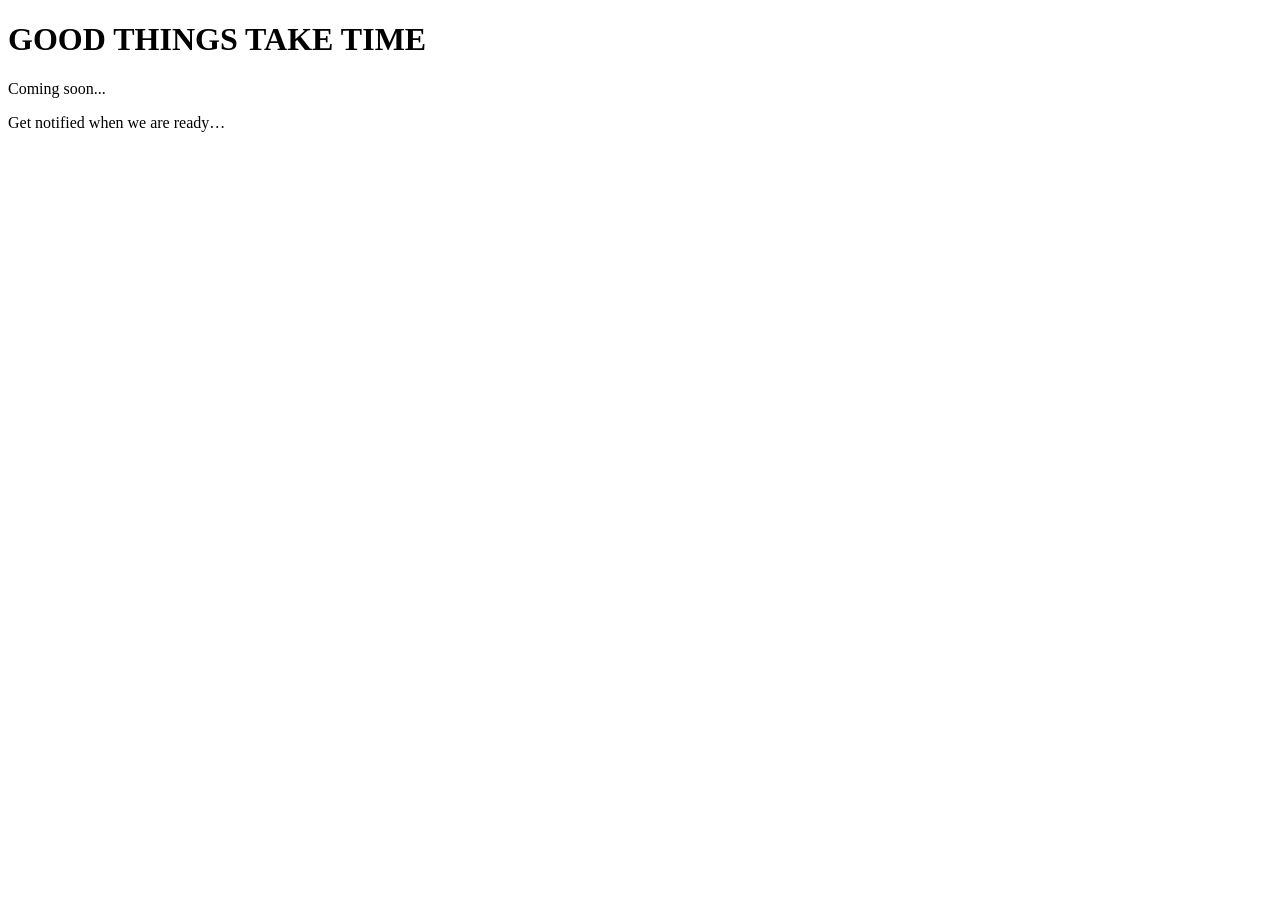
==== index.html @ d0ce37a3 "Update index.html" ====
<!doctype html>
<html lang="en">
  <head>
    <meta charset="UTF-8" />
    <meta name="viewport" content="width=device-width, initial-scale=1.0" />
    <title>Designs By Fello Design</title>
    <link
      href="https://fonts.googleapis.com/css2?family=Itim&family=Jersey+15&family=Inter&display=swap"
      rel="stylesheet"
    />
    <link rel="stylesheet" href="css/style.css" />
  </head>
  <body>
    <div class="circle-glow"></div>
    <div class="circle-big"></div>
    <div class="circle-small"></div>
    <div class="hero">
      <h1 class="heading">GOOD THINGS TAKE TIME</h1>
      <p class="heading-description">Coming soon...</p>
      <p class="paragraph">Get notified when we are ready…</p>
    </div>
    <div class="gradient-overlay"></div>
  </body>
</html>
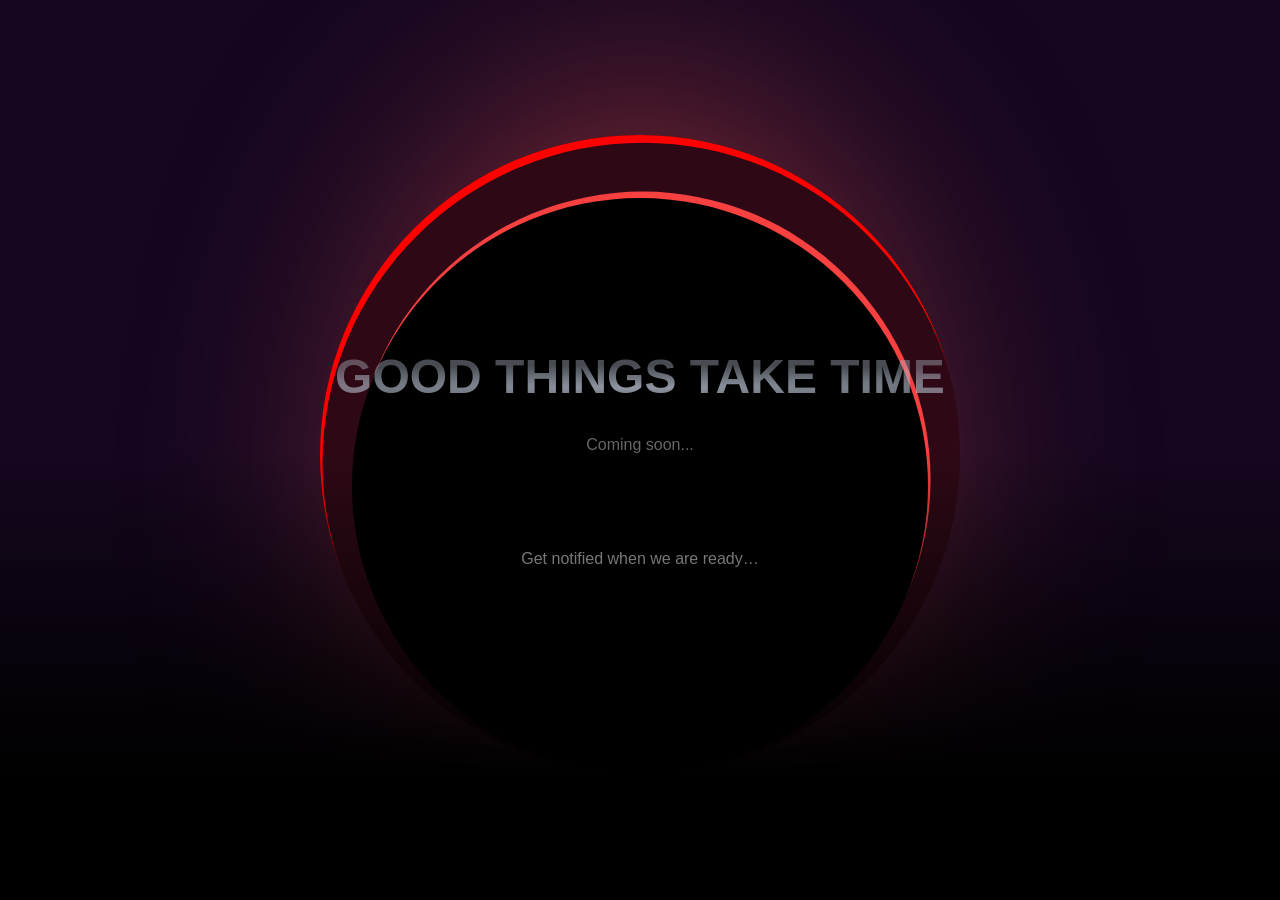
==== commit 80cf5c11: "Update index.html" ====
--- a/index.html
+++ b/index.html
@@ -3,7 +3,8 @@
   <head>
     <meta charset="UTF-8" />
     <meta name="viewport" content="width=device-width, initial-scale=1.0" />
-    <title>Designs By Fello Design</title>
+    <title>Designs By Rusted Obj</title>
+    <link rel="icon" href="/favicon.ico">
     <link
       href="https://fonts.googleapis.com/css2?family=Itim&family=Jersey+15&family=Inter&display=swap"
       rel="stylesheet"
--- a/css/style.css
+++ b/css/style.css
@@ -0,0 +1,184 @@
+body{
+    background-color: black;
+
+}
+html {
+    font-size: 16px;
+}
+
+h1 { font-size: 3rem; }      /* 48px */
+h2 { font-size: 2.25rem; }   /* 36px */
+h3 { font-size: 1.75rem; }   /* 28px */
+h4 { font-size: 1.5rem; }    /* 24px */
+h5 { font-size: 1.25rem; }   /* 20px */
+h6 { font-size: 1.125rem; }  /* 18px */
+
+p  { font-size: 1rem; }      /* 16px */
+
+
+body{
+    margin: 0;
+
+    height: 100svh;        /* full screen height on modern mobile browsers */
+    overflow: hidden;      /* prevents scrolling */
+
+    display: flex;
+    justify-content: center;   /* horizontal center */
+    align-items: center;       /* vertical center */
+
+    text-align: center;
+
+    background-color: rgb(21, 7, 31);
+}
+
+.background-container {
+    width: 100vw;
+    height: 100vh;
+    background: var(--bg-gradient);
+    position: relative;
+    display: flex;
+    flex-direction: column;
+    align-items: center;
+}
+
+/* SVG Layer Positioning */
+.svg-layer {
+    position: absolute;
+    width: 100%;
+    height: 100%;
+    display: flex;
+    justify-content: center;
+    align-items: center;
+    pointer-events: none;
+    z-index: 1;
+}
+
+.circle-white {
+    width: 100px;
+    height: 100px;
+    top: calc(50% - 220px);
+    left: calc(50% - 150px);
+    transform: none;
+}
+
+.heading{
+    text-align: center;
+    display: flex;
+    flex-direction: column;
+    align-items: center;
+    gap: 10px;
+
+    font-family: 'itim', sans-serif;
+    background: radial-gradient(
+        ellipse 100% 40% at 50% 70%,
+        rgba(180,189,204,0.8) 0%,
+        rgba(180,189,204,0.4) 100%
+    );
+
+
+    -webkit-background-clip: text;
+    -webkit-text-fill-color: transparent;
+}
+
+
+.paragraph{
+    margin: auto;
+    display: flex;
+    justify-content: center;
+    align-content: center;
+    font-family: 'Inter', sans-serif;
+    font-weight: 500;
+    text-align: center;
+    padding-top: 6rem;
+    padding-bottom: 1rem;
+    color: white;
+    opacity: 70%;
+}
+
+
+.heading-description{
+    margin: auto;
+    display: flex;
+    justify-content: center;
+    align-content: center;
+    font-family: 'Inter', sans-serif;
+    font-weight: 500;
+    opacity: 40%;
+    text-align: center;
+    color: white;
+}
+
+.gradient-overlay {
+    position: absolute;
+    bottom: 0;
+    left: 0;
+    width: 100%;
+    height: 50%;
+
+    background: linear-gradient(to bottom,
+        rgba(0,0,0,0),
+        rgba(0,0,0,1) 72%
+        );
+
+    pointer-events: none;
+}
+
+.circle-glow{
+    position: absolute;
+
+    width: 40%;
+    height: 85%;
+
+    border-radius: 100%;
+
+    background: rgb(255, 87, 87, 0.5);
+
+    top: 100px;
+    left: 50%;
+
+    filter: blur(120px);
+
+
+    transform: translateX(-50%);
+
+    z-index: -1;
+}
+
+.circle-big{
+    position: absolute;
+
+    width: 50vw;
+    height: 50vw;
+
+
+    border-radius: 100%;
+
+    background: rgb(46, 9, 21);
+
+    top: 15%;
+    left: 50%;
+
+    transform: translateX(-50%);
+    box-shadow: inset 0.2vw 0.6vw 0px rgb(255, 0, 0);
+
+    z-index: -1;
+}
+
+.circle-small{
+    position: absolute;
+
+    width: 45vw;
+    height: 45vw;
+
+
+    border-radius: 100%;
+
+    background: rgb(0, 0, 0);
+    
+    top: 22%;
+    left: 50%;
+
+    transform: translateX(-50%);
+    box-shadow: 0.2vw -0.5vw 0px rgb(247, 64, 64);
+    z-index: -1;
+}
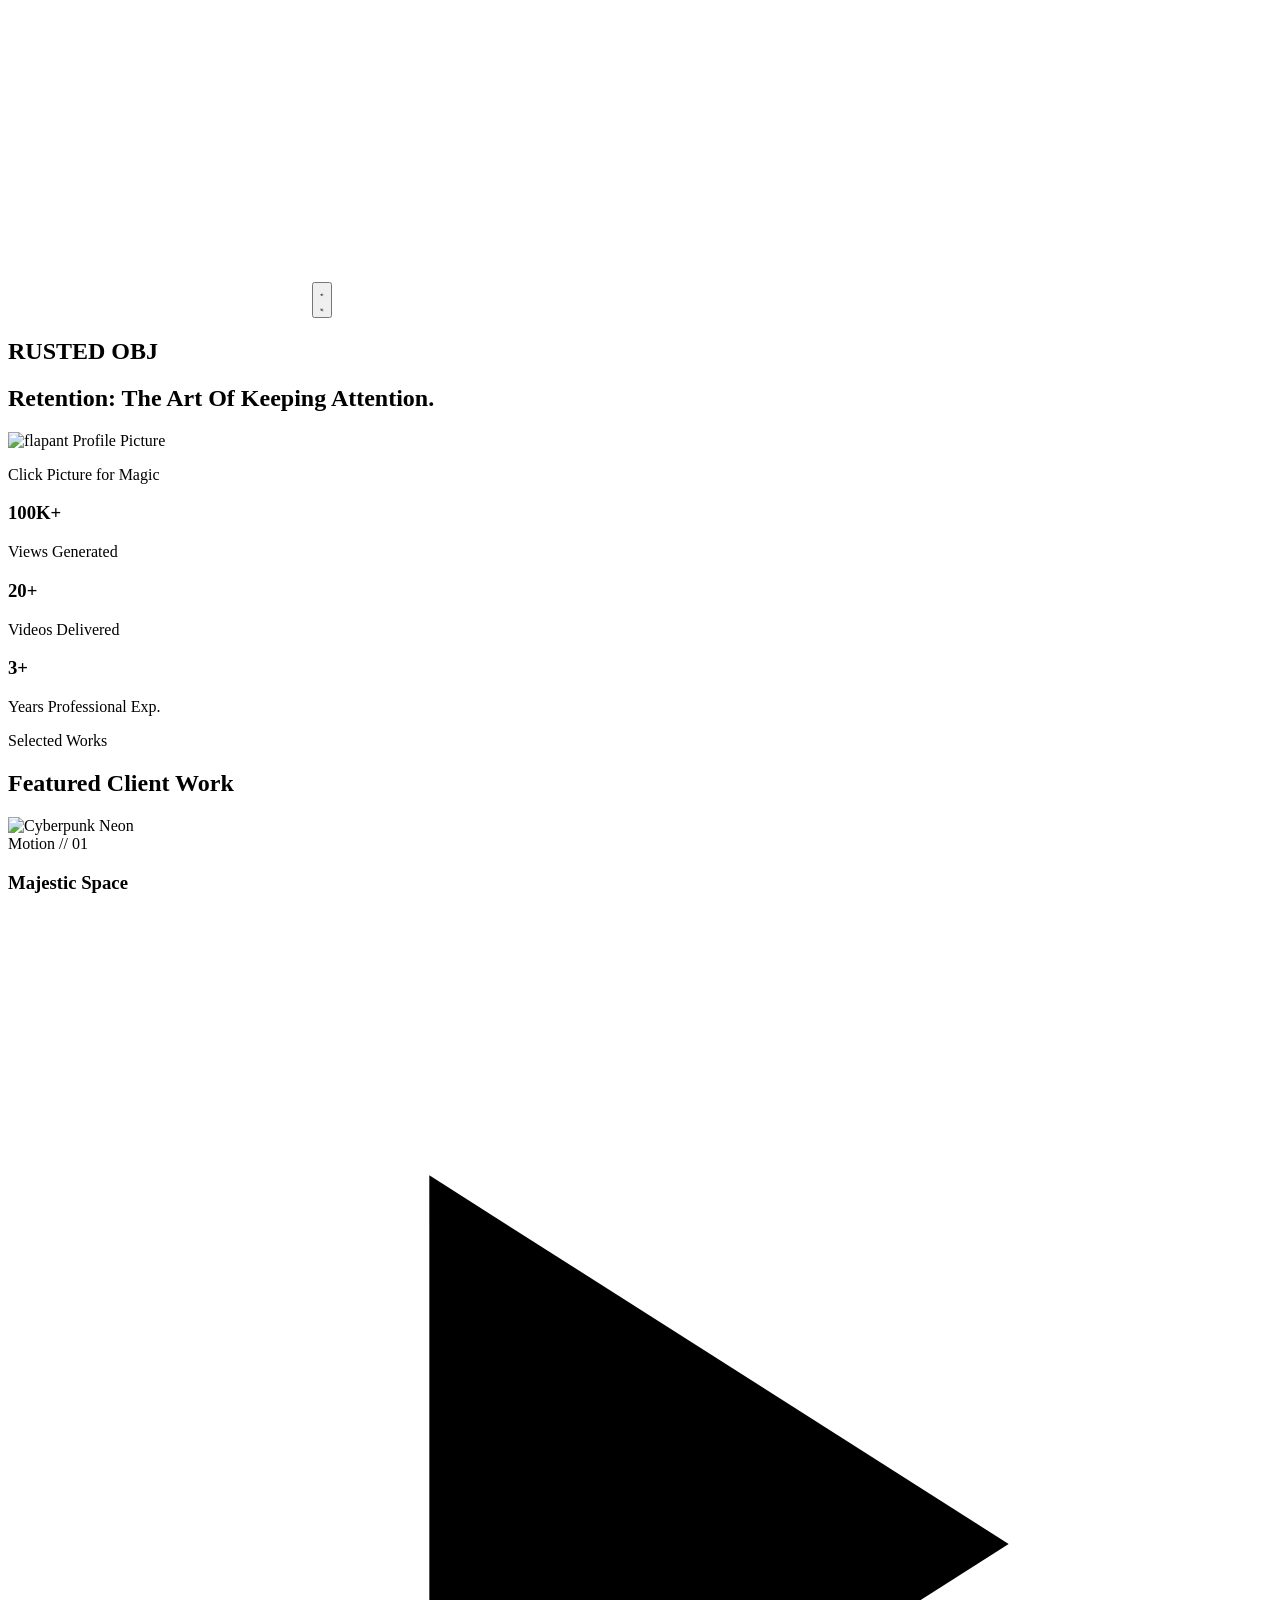
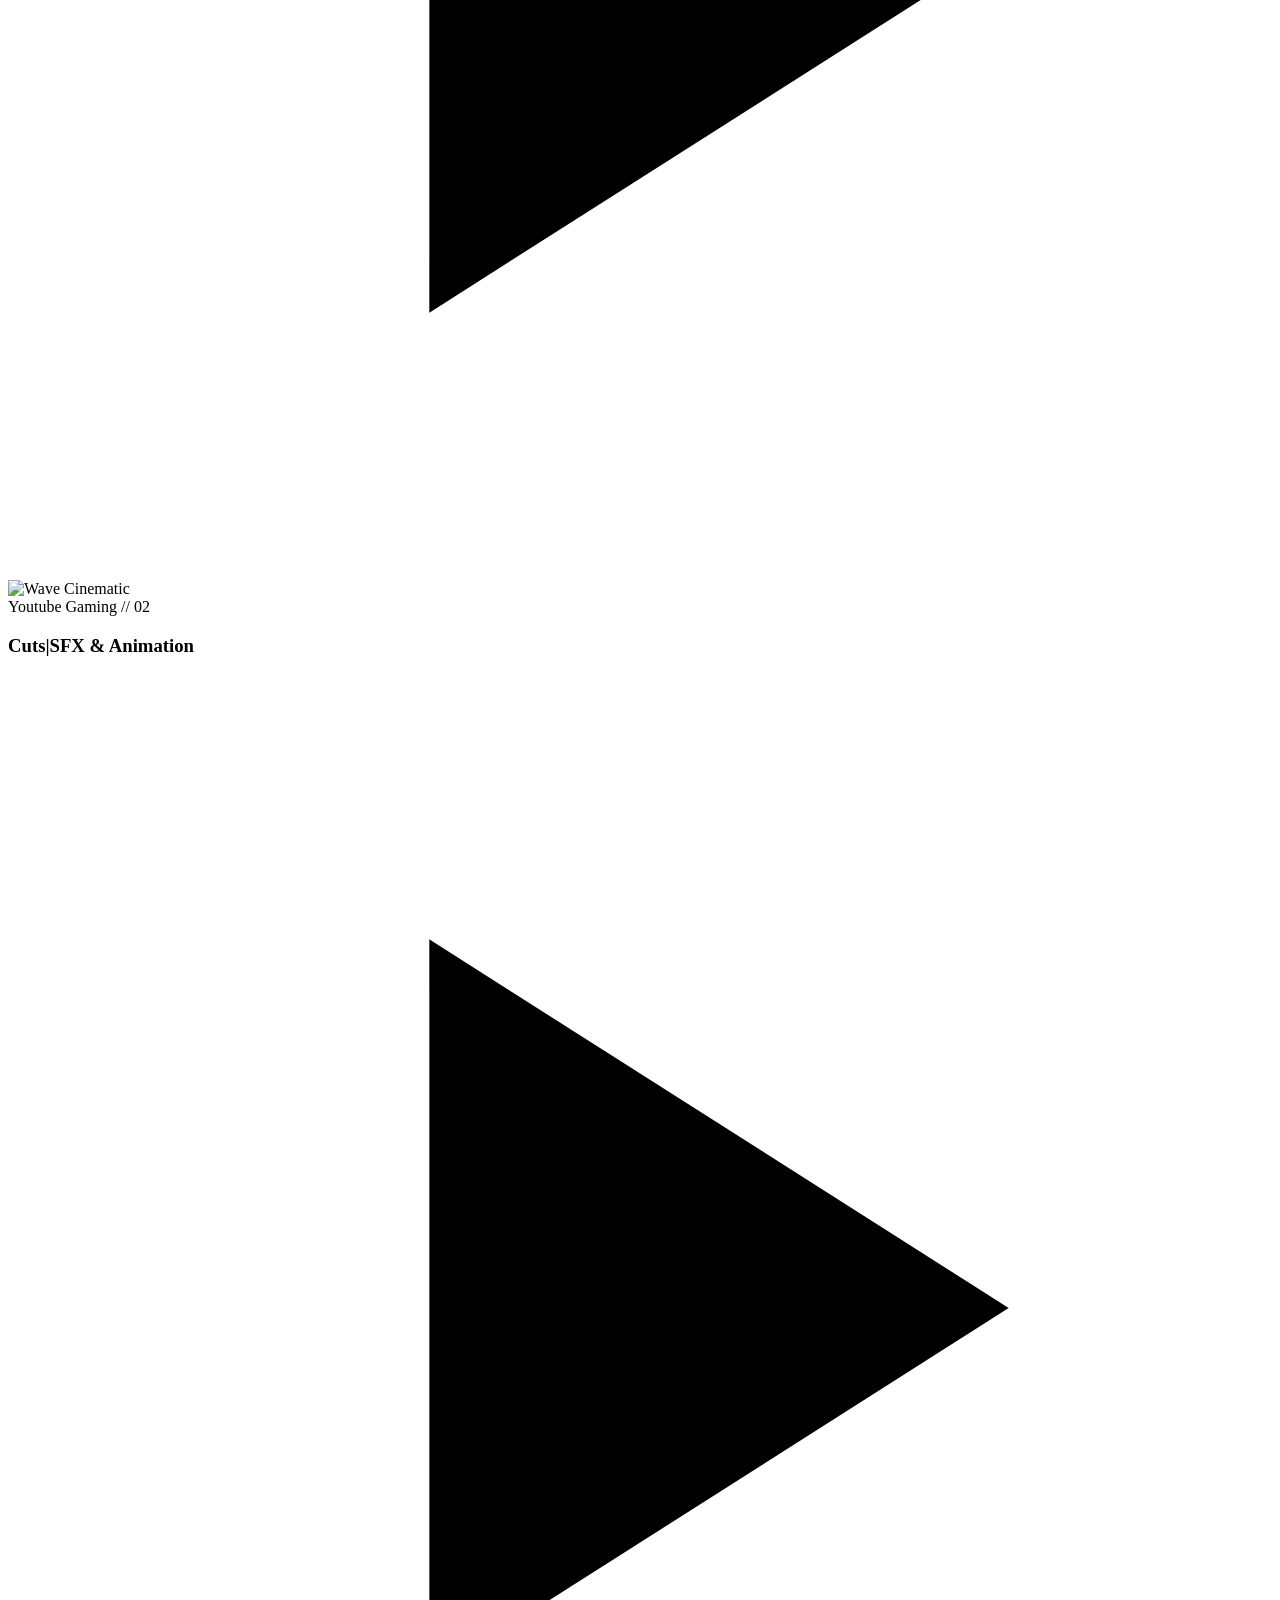
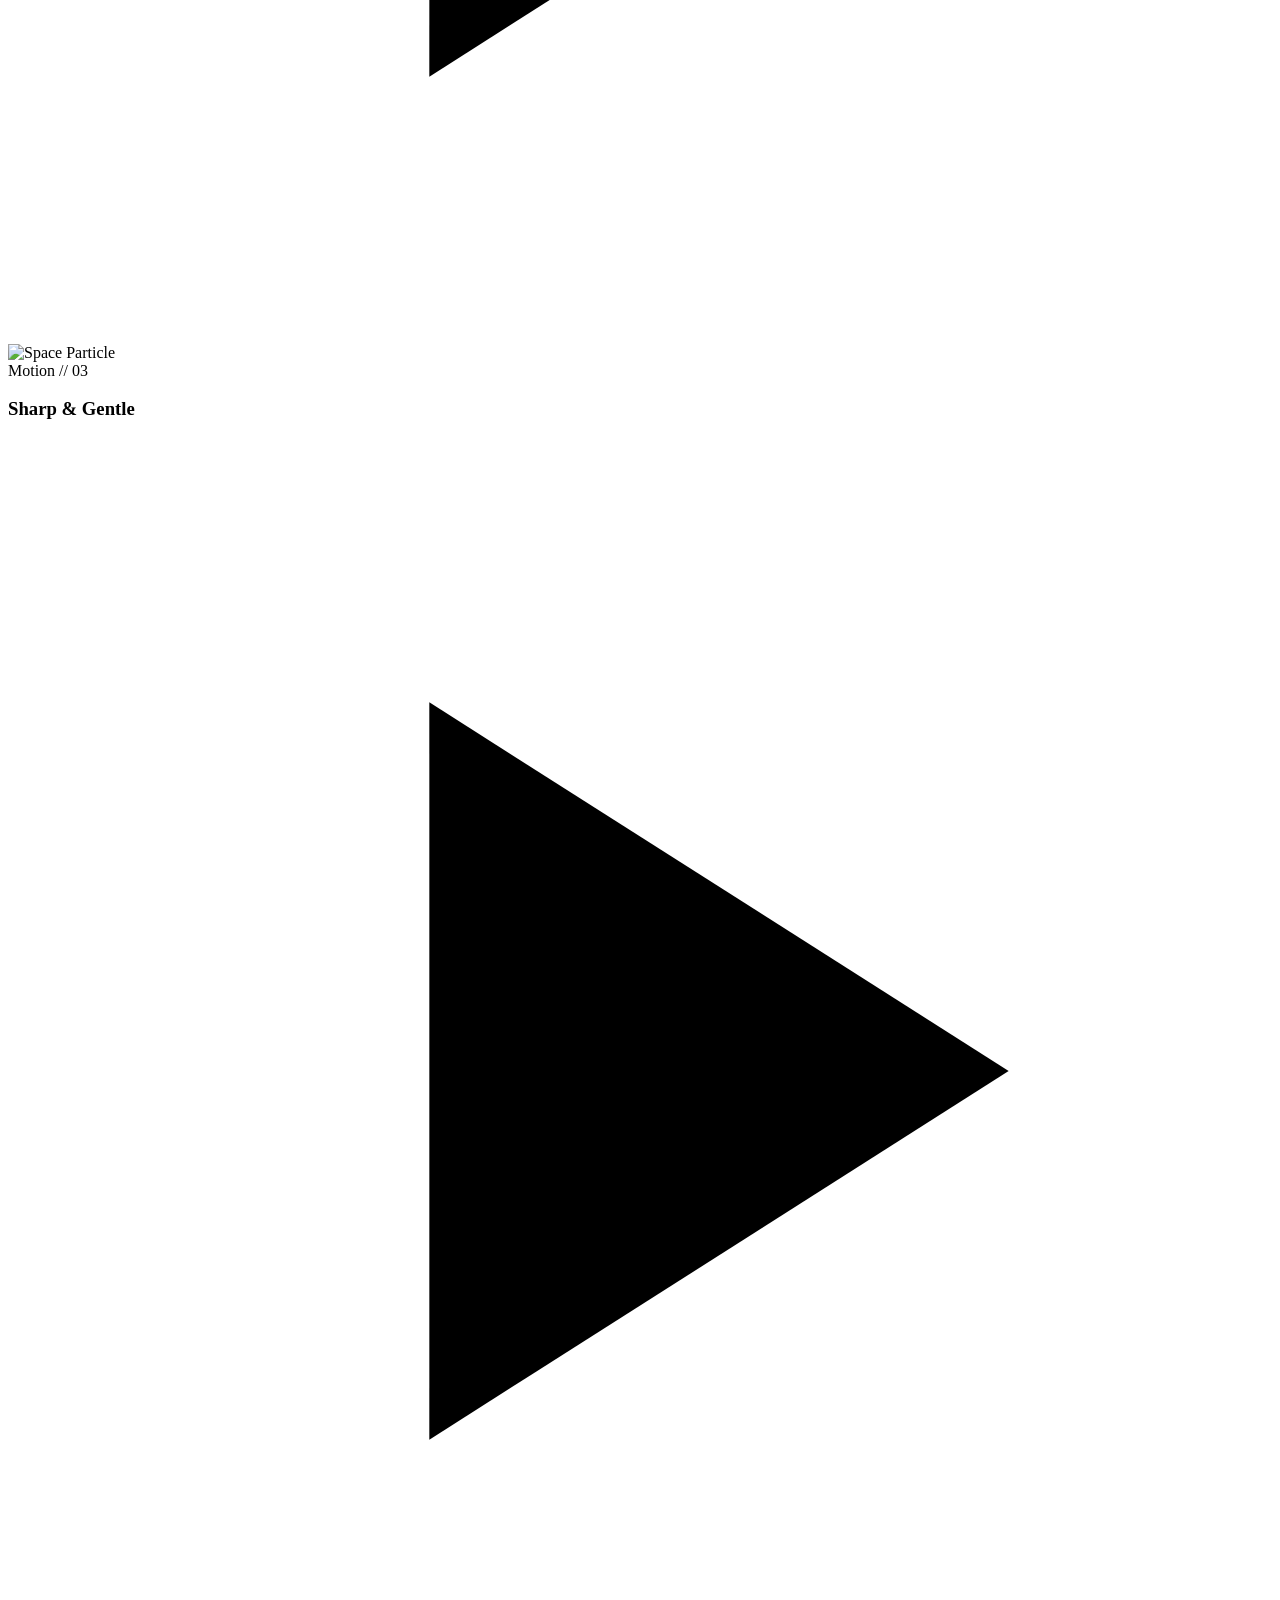
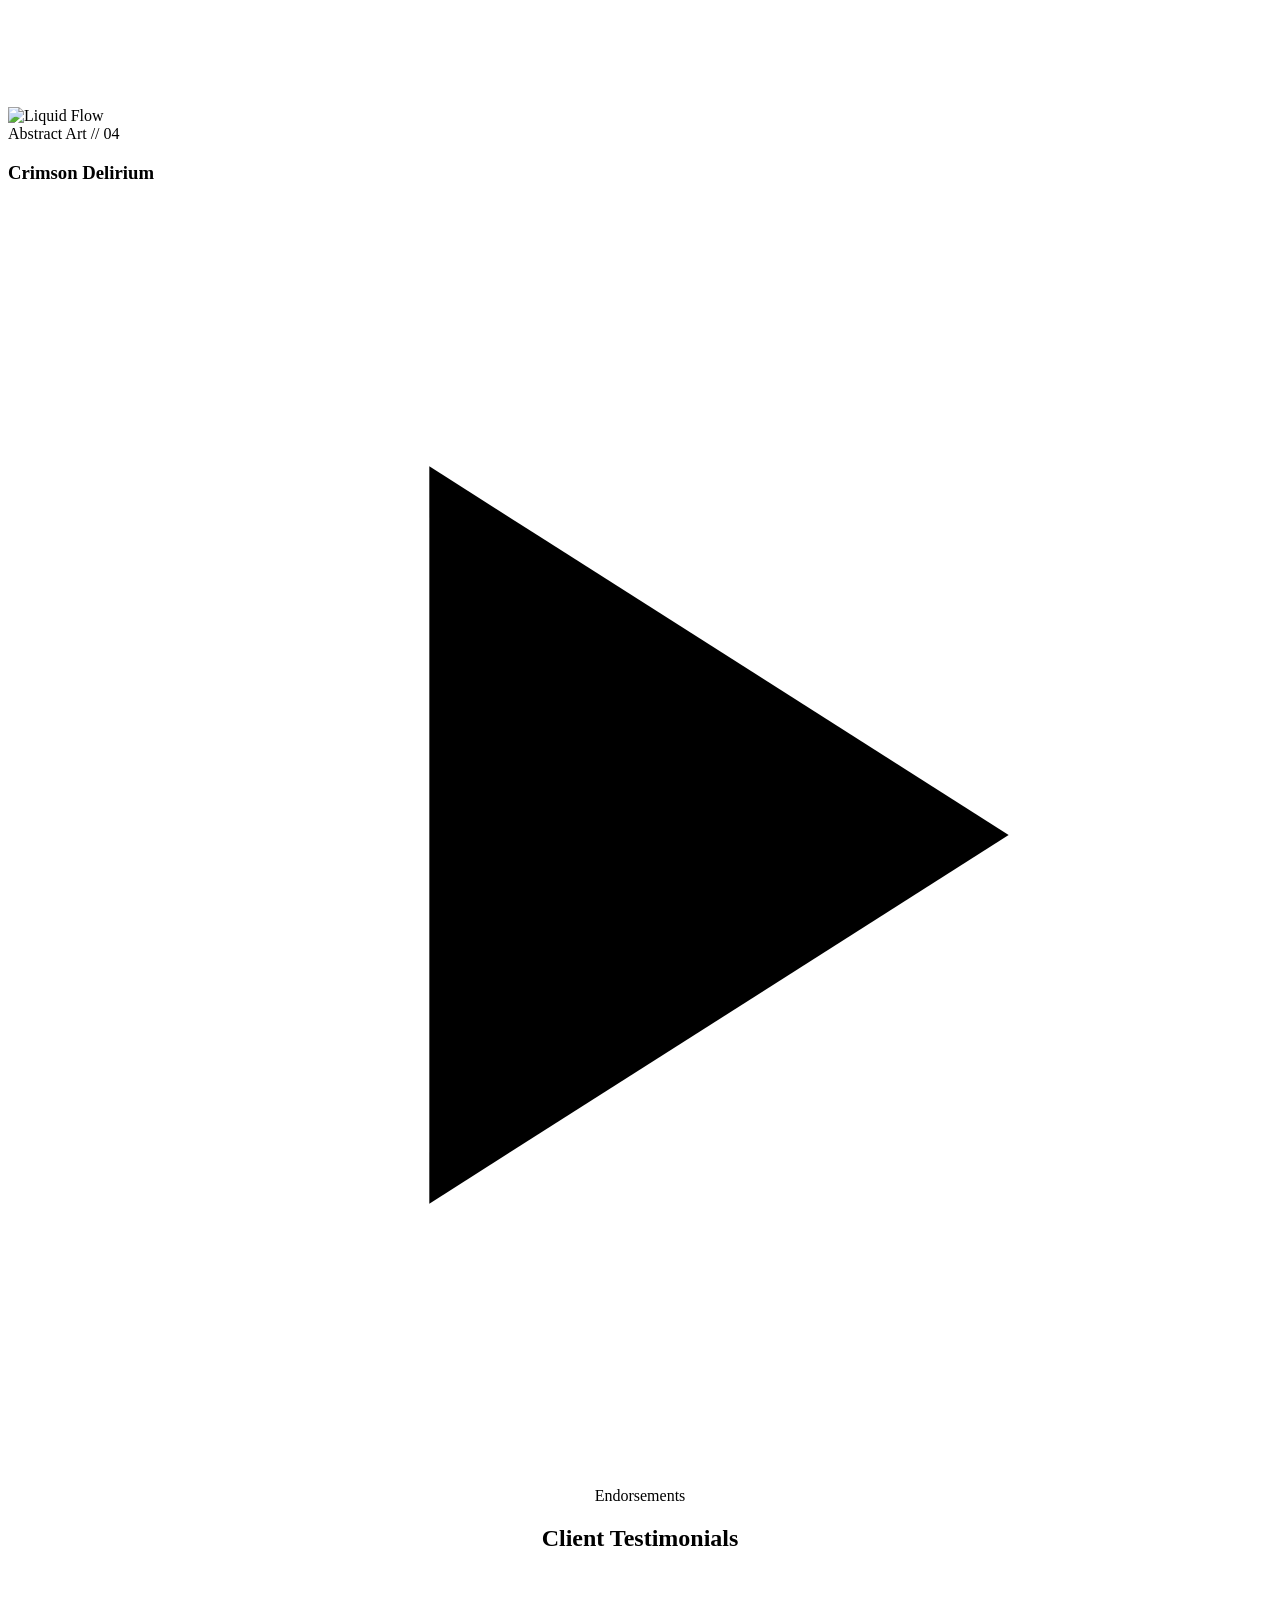
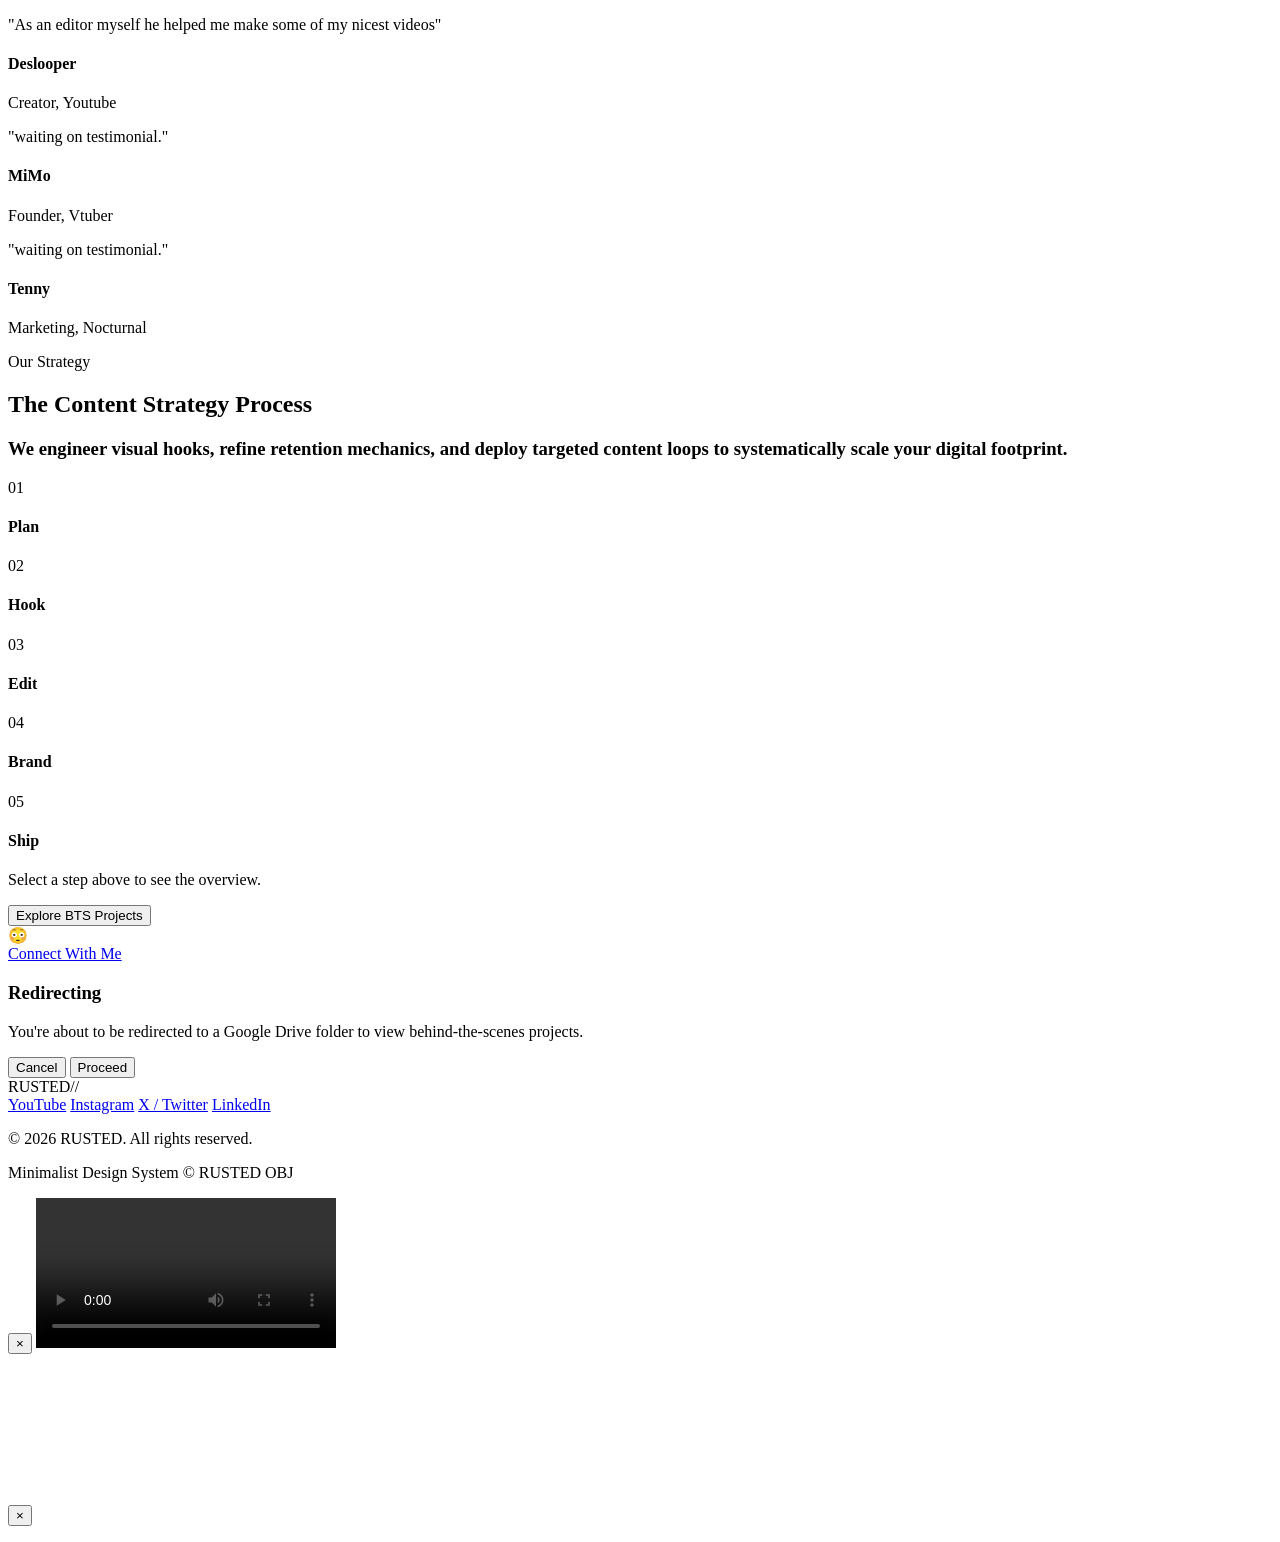
==== commit 96378c3e: "Update index.html" ====
--- a/index.html
+++ b/index.html
@@ -1,25 +1,313 @@
-<!doctype html>
+<!DOCTYPE html>
 <html lang="en">
-  <head>
-    <meta charset="UTF-8" />
-    <meta name="viewport" content="width=device-width, initial-scale=1.0" />
-    <title>Designs By Rusted Obj</title>
-    <link rel="icon" href="/favicon.ico">
-    <link
-      href="https://fonts.googleapis.com/css2?family=Itim&family=Jersey+15&family=Inter&display=swap"
-      rel="stylesheet"
-    />
-    <link rel="stylesheet" href="css/style.css" />
-  </head>
-  <body>
-    <div class="circle-glow"></div>
-    <div class="circle-big"></div>
-    <div class="circle-small"></div>
-    <div class="hero">
-      <h1 class="heading">GOOD THINGS TAKE TIME</h1>
-      <p class="heading-description">Coming soon...</p>
-      <p class="paragraph">Get notified when we are ready…</p>
-    </div>
-    <div class="gradient-overlay"></div>
-  </body>
+
+<head>
+  <meta charset="UTF-8">
+  <meta name="viewport" content="width=device-width, initial-scale=1.0">
+  <title>RUSTED Content Creation Portfolio</title>
+  <meta name="description"
+    content="Professional minimalist portfolio showcase for RUSTED OBJ. Crimson highlight themed digital work, content strategy, and creative video production.">
+  <link rel="stylesheet" href="style.css">
+</head>
+
+<body>
+
+  <!-- Hero Section -->
+  <section class="hero" id="hero">
+    <div class="hero-video-container">
+      <video autoplay loop muted playsinline id="bgVideo">
+        <!-- Using a dark, high-quality public video overlay of mechanical/architectural motion -->
+        <source
+          src="https://assets.mixkit.co/videos/preview/mixkit-abstract-laser-lights-background-loop-41851-large.mp4"
+          type="video/mp4">
+      </video>
+    </div>
+
+    <!-- Video that plays when profile is clicked -->
+    <div class="showcase-video-container" id="showcaseVideoContainer">
+      <video playsinline id="showcaseVideo">
+        <source src="https://r2.guns.lol/1f6e4283-4d15-4a4f-b59a-1846ce20c087.mp4" type="video/mp4">
+      </video>
+      <button class="showcase-mute-btn" id="showcaseMuteBtn" aria-label="Mute/Unmute Video">
+        <svg class="mute-icon volume-on" viewBox="0 0 24 24"><path fill="currentColor" d="M3 9v6h4l5 5V4L7 9H3zm13.5 3c0-1.77-1.02-3.29-2.5-4.03v8.05c1.48-.73 2.5-2.25 2.5-4.02zM14 3.23v2.06c2.89.86 5 3.54 5 6.71s-2.11 5.85-5 6.71v2.06c4.01-.91 7-4.49 7-8.77s-2.99-7.86-7-8.77z"/></svg>
+        <svg class="mute-icon volume-off hidden" viewBox="0 0 24 24"><path fill="currentColor" d="M16.5 12c0-1.77-1.02-3.29-2.5-4.03v2.21l2.45 2.45c.03-.2.05-.41.05-.63zm2.5 0c0 .94-.2 1.82-.54 2.64l1.51 1.51C20.63 14.91 21 13.5 21 12c0-4.28-2.99-7.86-7-8.77v2.06c2.89.86 5 3.54 5 6.71zM4.27 3L3 4.27 7.73 9H3v6h4l5 5v-6.73l4.25 4.25c-.67.52-1.42.93-2.25 1.18v2.06c1.38-.31 2.63-.95 3.69-1.81L19.73 21 21 19.73l-9-9L4.27 3zM12 4L9.91 6.09 12 8.18V4z"/></svg>
+      </button>
+      <div class="video-black-overlay" id="videoBlackOverlay"></div>
+    </div>
+
+    <div class="hero-overlay" id="heroOverlay"></div>
+    <div class="container" style="position: relative; z-index: 3; width: 100%;">
+      <div class="hero-content" id="heroContent">
+        <div class="hero-text">
+          <h1>RUSTED OBJ</h1>
+          <h2><span class="crimson-text">Retention</span>: The Art Of Keeping Attention.</h2>
+        </div>
+        <div class="hero-profile-container">
+          <div class="profile-wrapper" id="profileWrapper">
+            <img src="https://unavatar.io/youtube/flapant"
+              alt="flapant Profile Picture" class="profile-pic" id="profilePic">
+          </div>
+          <p class="profile-hint" id="profileHint">Click Picture for Magic</p>
+        </div>
+      </div>
+    </div>
+  </section>
+
+  <!-- Immediate Proof Section -->
+  <section class="proof" id="proof">
+    <div class="container">
+      <div class="proof-grid">
+        <div class="proof-item">
+          <h3>100K+</h3>
+          <p>Views Generated</p>
+        </div>
+        <div class="proof-item">
+          <h3>20+</h3>
+          <p>Videos Delivered</p>
+        </div>
+        <div class="proof-item">
+          <h3>3+</h3>
+          <p>Years Professional Exp.</p>
+        </div>
+      </div>
+    </div>
+  </section>
+
+  <!-- Client Work Section (4 columns) -->
+  <section class="work section-padding" id="work">
+    <div class="container">
+      <div class="section-header">
+        <p>Selected Works</p>
+        <h2>Featured Client Work</h2>
+      </div>
+      <div class="work-grid">
+        <!-- Row 1: 9:16 on Left, 16:9 on Right -->
+        <div class="work-row row-type-1">
+          <div class="work-card ar-9-16" data-video-url="https://www.youtube-nocookie.com/embed/FwnokR-62Po"
+            data-description="High retention motion graphics edit showcasing dynamic pacing.">
+            <img class="work-thumbnail" src="https://img.youtube.com/vi/FwnokR-62Po/maxresdefault.jpg"
+              alt="Cyberpunk Neon">
+            <div class="work-info">
+              <span>Motion // 01</span>
+              <h3>Majestic Space</h3>
+            </div>
+            <div class="work-play-btn">
+              <svg viewBox="0 0 24 24">
+                <path d="M8 5v14l11-7z" />
+              </svg>
+            </div>
+          </div>
+          <div class="work-card ar-16-9" id="workCard16by9"
+            data-video-url="https://www.youtube-nocookie.com/embed/fVUPZ6BYALA?si=LHnLDErPIcCI_ajr"
+            data-description="A captivating demonstration of our cinematic style.">
+            <img class="work-thumbnail" src="https://img.youtube.com/vi/fVUPZ6BYALA/maxresdefault.jpg"
+              alt="Wave Cinematic">
+            <div class="work-info">
+              <span>Youtube Gaming // 02</span>
+              <h3>Cuts|SFX & Animation</h3>
+            </div>
+            <div class="work-play-btn">
+              <svg viewBox="0 0 24 24">
+                <path d="M8 5v14l11-7z" />
+              </svg>
+            </div>
+          </div>
+        </div>
+
+        <!-- Row 2: 16:9 on Left, 9:16 on Right -->
+        <div class="work-row row-type-2">
+          <div class="work-card ar-16-9"
+            data-video-url="https://www.youtube-nocookie.com/embed/F8OaXP50K_U?si=UvgaSg8TOZ6GLiRy"
+            data-description="Smooth transition graphics detailing precise animation dynamics.">
+            <img class="work-thumbnail" src="https://img.youtube.com/vi/F8OaXP50K_U/maxresdefault.jpg"
+              alt="Space Particle">
+            <div class="work-info">
+              <span>Motion // 03</span>
+              <h3>Sharp & Gentle</h3>
+            </div>
+            <div class="work-play-btn">
+              <svg viewBox="0 0 24 24">
+                <path d="M8 5v14l11-7z" />
+              </svg>
+            </div>
+          </div>
+          <div class="work-card ar-9-16" data-video-url="https://www.youtube-nocookie.com/embed/3i7SeWctPA4"
+            data-description="Vertical short form retention editing showcasing high energy visual effects.">
+            <img class="work-thumbnail" src="https://img.youtube.com/vi/3i7SeWctPA4/maxresdefault.jpg"
+              alt="Liquid Flow">
+            <div class="work-info">
+              <span>Abstract Art // 04</span>
+              <h3>Crimson Delirium</h3>
+            </div>
+            <div class="work-play-btn">
+              <svg viewBox="0 0 24 24">
+                <path d="M8 5v14l11-7z" />
+              </svg>
+            </div>
+          </div>
+        </div>
+      </div>
+    </div>
+  </section>
+
+  <!-- Client Testimonials Section -->
+  <section class="testimonials section-padding" id="testimonials">
+    <div class="container">
+      <div class="section-header" style="margin: 0 auto 4rem auto; text-align: center;">
+        <p>Endorsements</p>
+        <h2>Client Testimonials</h2>
+      </div>
+      <div class="testimonial-container">
+        <div class="testimonial-track">
+          <!-- Slide 1 -->
+          <div class="testimonial-slide active">
+            <p class="testimonial-quote">"As an editor myself he helped me make some of my nicest videos"</p>
+            <h4 class="testimonial-author">Deslooper</h4>
+            <p class="testimonial-role">Creator, Youtube</p>
+          </div>
+          <!-- Slide 2 -->
+          <div class="testimonial-slide">
+            <p class="testimonial-quote">"waiting on testimonial."</p>
+            <h4 class="testimonial-author">MiMo</h4>
+            <p class="testimonial-role">Founder, Vtuber</p>
+          </div>
+          <!-- Slide 3 -->
+          <div class="testimonial-slide">
+            <p class="testimonial-quote">"waiting on testimonial."</p>
+            <h4 class="testimonial-author">Tenny</h4>
+            <p class="testimonial-role">Marketing, Nocturnal </p>
+          </div>
+        </div>
+        <!-- Testimonial Navigation Dots -->
+        <div class="testimonial-nav">
+          <span class="testimonial-dot active" data-index="0"></span>
+          <span class="testimonial-dot" data-index="1"></span>
+          <span class="testimonial-dot" data-index="2"></span>
+        </div>
+      </div>
+    </div>
+  </section>
+
+  <!-- Process & Call To Action Section -->
+  <section class="strategy section-padding" id="strategy">
+    <div class="container">
+      <div class="section-header">
+        <p>Our Strategy</p>
+        <h2>The Content Strategy Process</h2>
+      </div>
+
+      <div class="strategy-intro">
+        <h3>We engineer visual hooks, refine retention mechanics, and deploy targeted content loops to systematically
+          scale your digital footprint.</h3>
+      </div>
+
+      <!-- 5 Steps Process -->
+      <div class="steps-list">
+        <div class="step-card" data-explanation="Breaking down ideas into compelling stories.">
+          <div class="step-num">01</div>
+          <div class="step-body">
+            <h4>Plan</h4>
+          </div>
+        </div>
+        <div class="step-card" data-explanation="Capturing attention in the first 3 seconds.">
+          <div class="step-num">02</div>
+          <div class="step-body">
+            <h4>Hook</h4>
+          </div>
+        </div>
+        <div class="step-card"
+          data-explanation="Edit for pace and retention, Cutting out the boring parts and keeping every second Engaging.">
+          <div class="step-num">03</div>
+          <div class="step-body">
+            <h4>Edit</h4>
+          </div>
+        </div>
+        <div class="step-card" data-explanation="Building a distinct visual identity.">
+          <div class="step-num">04</div>
+          <div class="step-body">
+            <h4>Brand</h4>
+          </div>
+        </div>
+        <div class="step-card"
+          data-explanation="Improve with every upload and understand real time audience retention.">
+          <div class="step-num">05</div>
+          <div class="step-body">
+            <h4>Ship</h4>
+          </div>
+        </div>
+      </div>
+
+      <!-- Explanatory Message Box -->
+      <div class="step-explanation-box" id="stepExplanationBox">
+        <p id="stepExplanationText">Select a step above to see the overview.</p>
+      </div>
+
+      <!-- CTA Buttons -->
+      <div class="cta-group">
+        <button id="btsBtn" class="btn btn-secondary">Explore BTS Projects</button>
+        <div class="connect-btn-wrapper">
+          <div class="emoji-container">
+            <span class="btn-emoji">😳</span>
+          </div>
+          <a href="https://twitter.com/rustedobj" target="_blank" rel="noopener noreferrer"
+            class="btn btn-primary">Connect With Me</a>
+        </div>
+      </div>
+    </div>
+  </section>
+
+  <!-- BTS Popup Modal -->
+  <div class="popup-overlay" id="btsPopup">
+    <div class="popup-box">
+      <h3>Redirecting</h3>
+      <p>You're about to be redirected to a Google Drive folder to view behind-the-scenes projects.</p>
+      <div class="popup-actions">
+        <button class="btn btn-secondary" id="btsCancel">Cancel</button>
+        <button class="btn btn-primary" id="btsProceed">Proceed</button>
+      </div>
+    </div>
+  </div>
+
+  <!-- Footer -->
+  <footer>
+    <div class="container">
+      <div class="footer-top">
+        <div class="footer-logo">RUSTED<span class="crimson-text">//</span></div>
+        <div class="footer-socials">
+          <a href="https://www.youtube.com/@RustedObj" target="_blank" rel="noopener noreferrer">YouTube</a>
+          <a href="https://www.instagram.com/rustedobj/" target="_blank" rel="noopener noreferrer">Instagram</a>
+          <a href="https://twitter.com/rustedobj" target="_blank" rel="noopener noreferrer">X / Twitter</a>
+          <a href="https://www.linkedin.com/in/rashedobj/" target="_blank" rel="noopener noreferrer">LinkedIn</a>
+        </div>
+      </div>
+      <div class="footer-bottom">
+        <p>&copy; 2026 RUSTED. All rights reserved.</p>
+        <p>Minimalist Design System &copy; RUSTED OBJ</p>
+      </div>
+    </div>
+  </footer>
+
+  <!-- Lightbox Video Modal -->
+  <div class="modal" id="videoModal">
+    <div class="modal-content">
+      <button class="modal-close" id="modalClose">&times;</button>
+      <video id="modalVideo" controls></video>
+      <p id="modalDescription" class="modal-description hidden"></p>
+    </div>
+  </div>
+
+  <!-- YouTube Embed Modal -->
+  <div class="modal" id="youtubeModal">
+    <div class="modal-content">
+      <button class="modal-close" id="youtubeClose">&times;</button>
+      <iframe id="youtubeIframe" src="" frameborder="0"
+        allow="accelerometer; autoplay; clipboard-write; encrypted-media; gyroscope; picture-in-picture; web-share"
+        referrerpolicy="strict-origin-when-cross-origin" allowfullscreen></iframe>
+      <p id="youtubeDescription" class="modal-description hidden"></p>
+    </div>
+  </div>
+
+  <script src="app.js"></script>
+</body>
+
 </html>
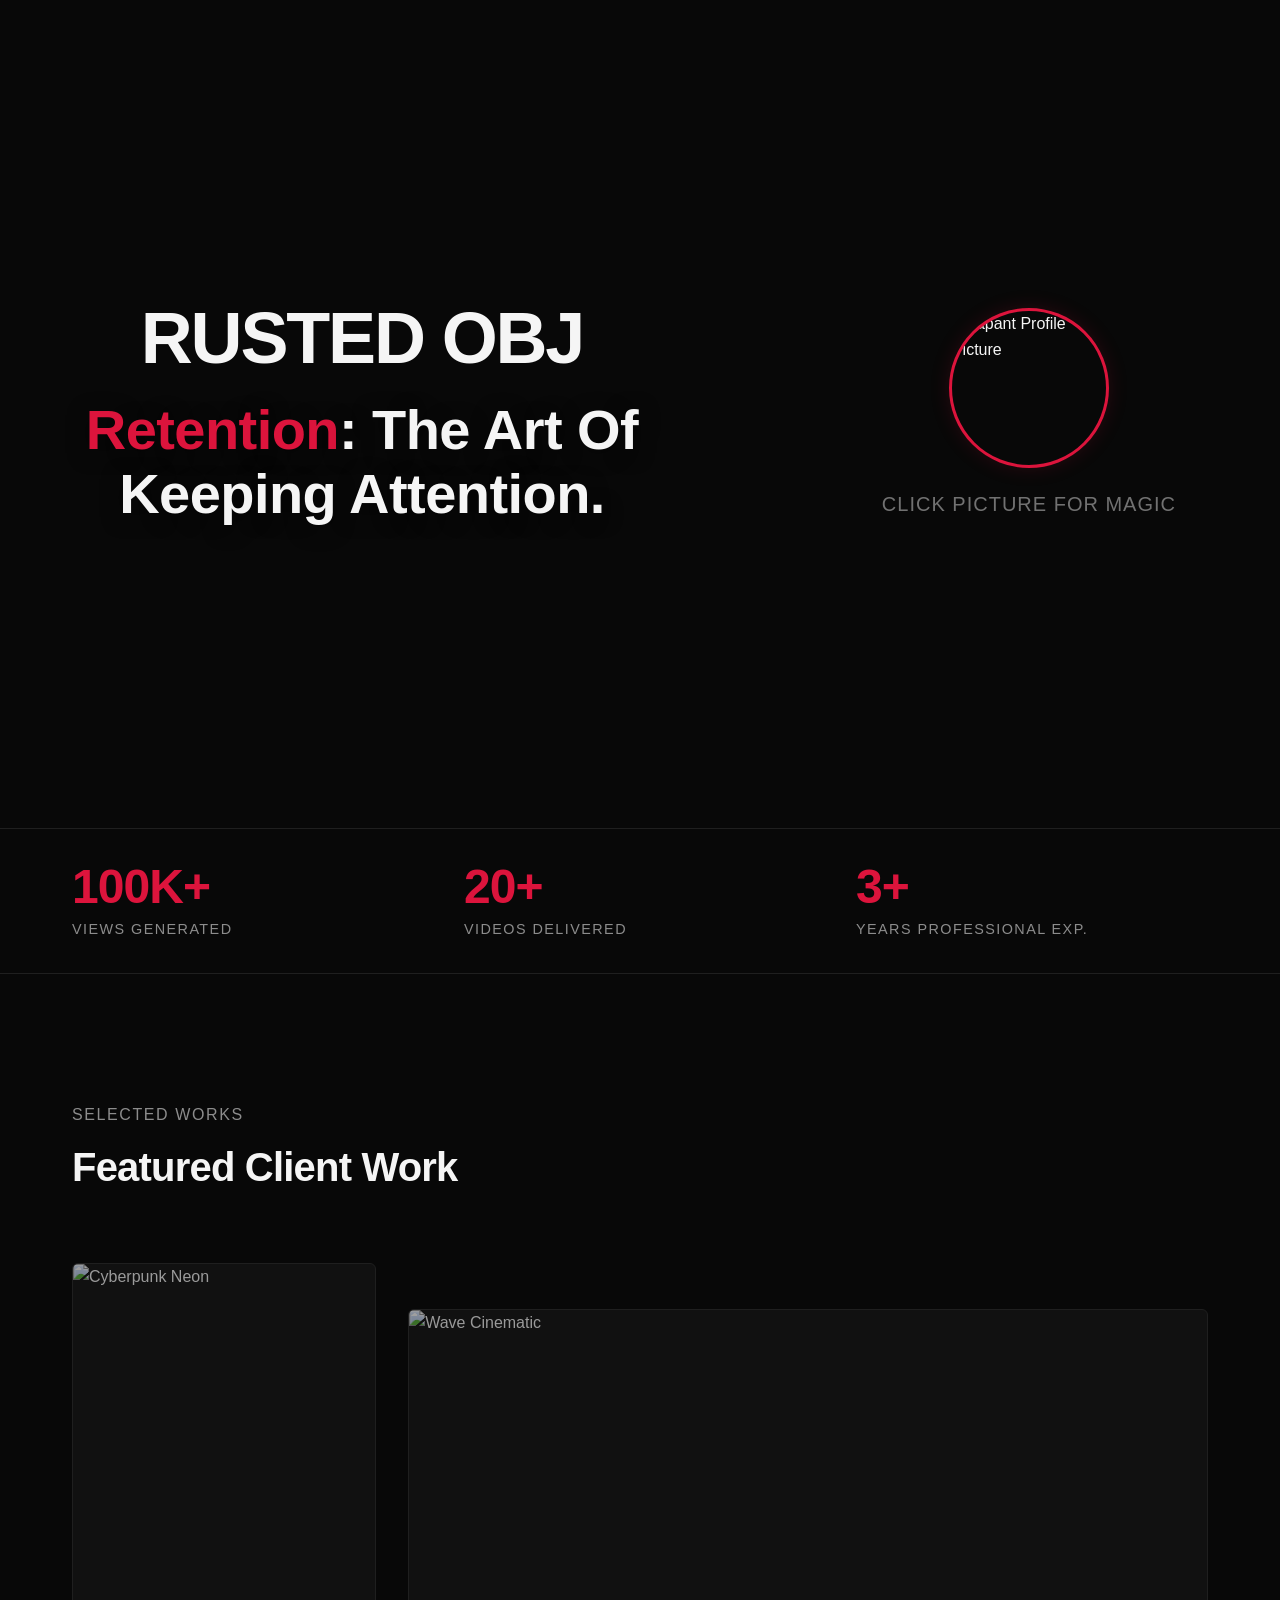
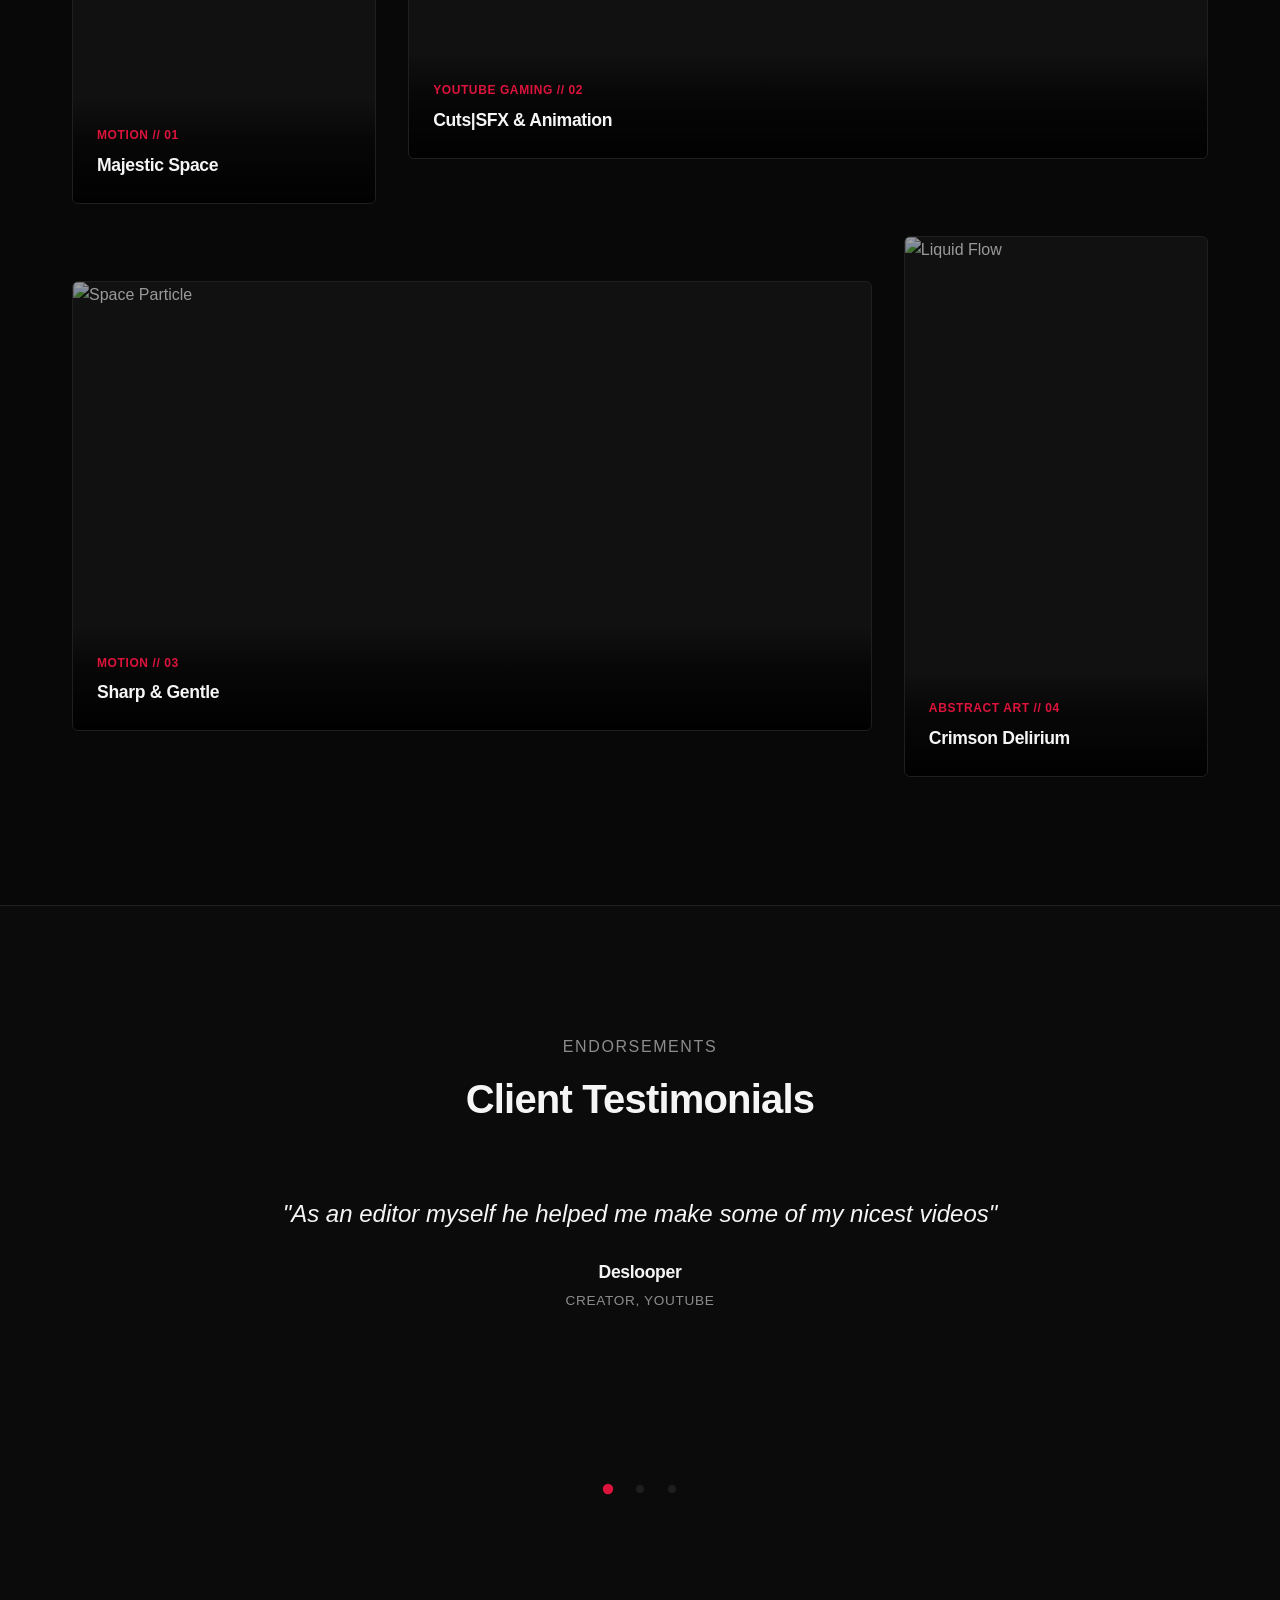
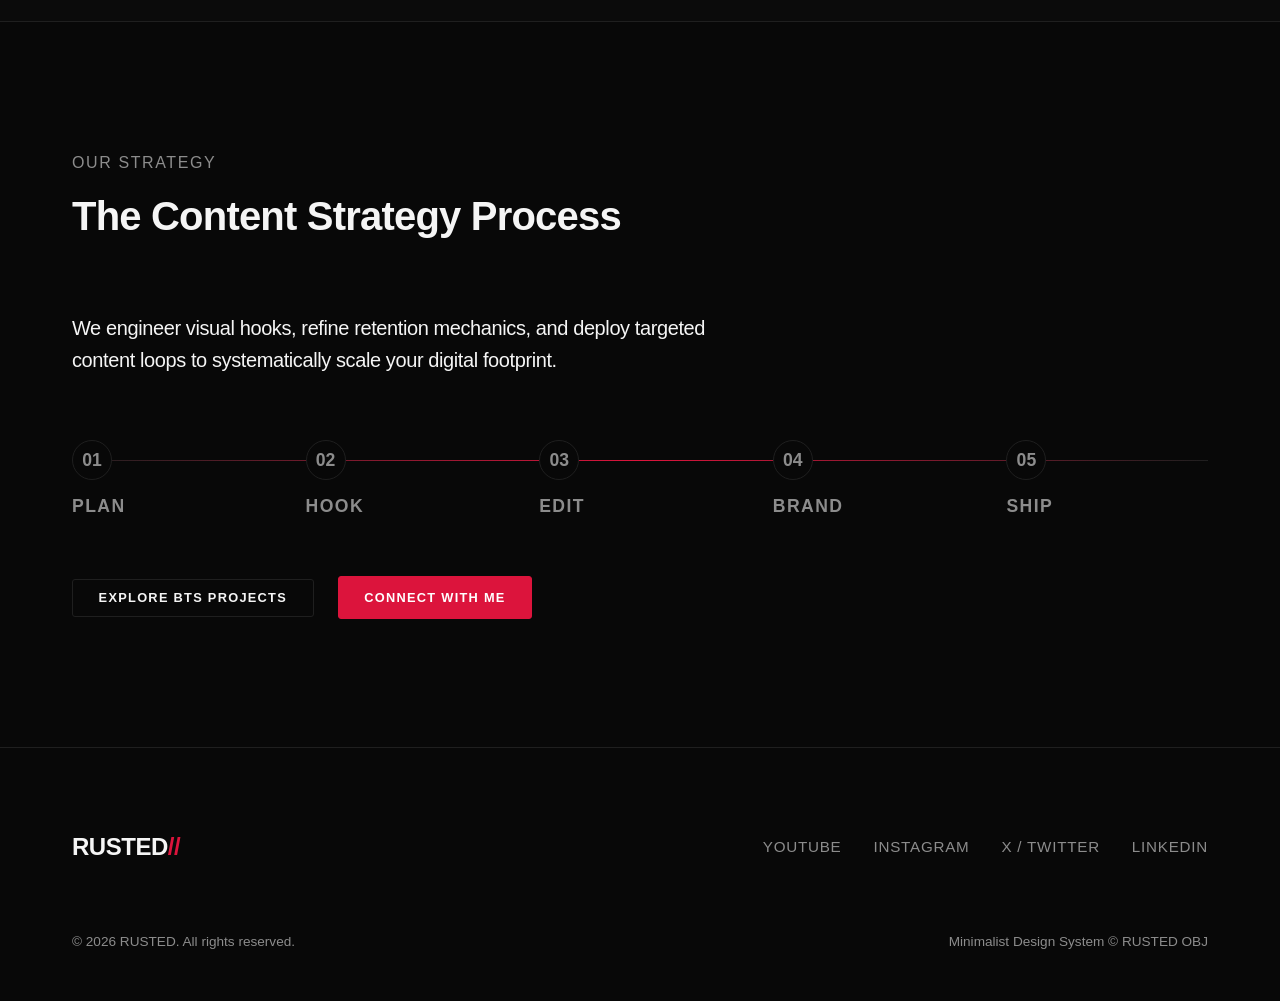
==== commit 25283e97: "Update index.html" ====
--- a/index.html
+++ b/index.html
@@ -7,7 +7,7 @@
   <title>RUSTED Content Creation Portfolio</title>
   <meta name="description"
     content="Professional minimalist portfolio showcase for RUSTED OBJ. Crimson highlight themed digital work, content strategy, and creative video production.">
-  <link rel="stylesheet" href="style.css">
+  <link rel="stylesheet" href="css/style.css">
 </head>
 
 <body>
@@ -307,7 +307,7 @@
     </div>
   </div>
 
-  <script src="app.js"></script>
+  <script src="script.js"></script>
 </body>
 
 </html>
--- a/css/style.css
+++ b/css/style.css
@@ -0,0 +1,1013 @@
+/* Import Google Fonts */
+@import url('https://fonts.googleapis.com/css2?family=Outfit:wght@300;400;500;600;700;800&family=Plus+Jakarta+Sans:wght@300;400;500;600;700&display=swap');
+
+/* CSS Variables */
+:root {
+  --font-heading: 'Outfit', sans-serif;
+  --font-body: 'Plus Jakarta Sans', sans-serif;
+
+  --color-bg: #080808;
+  --color-bg-card: #111111;
+  --color-bg-card-hover: #161616;
+  --color-crimson: #dc143c;
+  --color-crimson-hover: #ff2a55;
+  --color-crimson-glow: rgba(220, 20, 60, 0.15);
+  --color-text-main: #f5f5f5;
+  --color-text-muted: #8c8c8c;
+  --color-border: #1f1f1f;
+  --color-border-hover: #333333;
+
+  --transition: all 0.35s cubic-bezier(0.16, 1, 0.3, 1);
+  --max-width: 1200px;
+}
+
+/* Reset and Base Styles */
+* {
+  margin: 0;
+  padding: 0;
+  box-sizing: border-box;
+}
+
+html {
+  scroll-behavior: smooth;
+  background-color: var(--color-bg);
+  color: var(--color-text-main);
+  font-family: var(--font-body);
+  -webkit-font-smoothing: antialiased;
+}
+
+body {
+  overflow-x: hidden;
+  line-height: 1.6;
+}
+
+/* Scrollbar styling */
+::-webkit-scrollbar {
+  width: 6px;
+}
+
+::-webkit-scrollbar-track {
+  background: var(--color-bg);
+}
+
+::-webkit-scrollbar-thumb {
+  background: #222;
+  border-radius: 3px;
+}
+
+::-webkit-scrollbar-thumb:hover {
+  background: var(--color-crimson);
+}
+
+/* Selection highlight */
+::selection {
+  background: var(--color-crimson);
+  color: #fff;
+}
+
+/* Typography elements */
+h1,
+h2,
+h3,
+h4,
+h5,
+h6 {
+  font-family: var(--font-heading);
+  font-weight: 700;
+  letter-spacing: -0.02em;
+}
+
+a {
+  color: inherit;
+  text-decoration: none;
+  transition: var(--transition);
+}
+
+/* Utility Layouts */
+.container {
+  max-width: var(--max-width);
+  margin: 0 auto;
+  padding: 0 2rem;
+}
+
+.section-padding {
+  padding: 8rem 0;
+}
+
+.crimson-text {
+  color: var(--color-crimson);
+}
+
+.section-header {
+  margin-bottom: 4rem;
+  max-width: 600px;
+}
+
+.section-header p {
+  color: var(--color-text-muted);
+  font-size: 1rem;
+  text-transform: uppercase;
+  letter-spacing: 0.1em;
+  margin-bottom: 0.5rem;
+}
+
+.section-header h2 {
+  font-size: 2.5rem;
+  font-weight: 800;
+}
+
+/* Hero Section */
+.hero {
+  position: relative;
+  height: 92vh;
+  width: 100%;
+  display: flex;
+  align-items: center;
+  overflow: hidden;
+}
+
+.hero-video-container {
+  position: absolute;
+  top: 0;
+  left: 0;
+  width: 100%;
+  height: 100%;
+  z-index: 1;
+}
+
+.hero-video-container video {
+  width: 100%;
+  height: 100%;
+  object-fit: cover;
+  opacity: 0.25;
+  filter: grayscale(100%) contrast(110%);
+}
+
+.hero-overlay {
+  position: absolute;
+  top: 0;
+  left: 0;
+  width: 100%;
+  height: 100%;
+  background: radial-gradient(circle at center, transparent 30%, var(--color-bg) 95%),
+    linear-gradient(to bottom, transparent 60%, var(--color-bg) 100%);
+  z-index: 2;
+}
+
+.hero-content {
+  position: relative;
+  z-index: 3;
+  text-align: left;
+  width: 100%;
+  display: flex;
+  justify-content: space-between;
+  align-items: center;
+  padding: 0;
+  transition: opacity 1.2s cubic-bezier(0.4, 0, 0.2, 1), transform 1.2s cubic-bezier(0.4, 0, 0.2, 1);
+}
+
+.hero-content.hidden {
+  opacity: 0;
+  pointer-events: none;
+  transform: translateY(-20px) scale(0.95);
+}
+
+.hero-text {
+  max-width: 580px;
+  text-align: center;
+  display: flex;
+  flex-direction: column;
+  align-items: center;
+}
+
+.hero-profile-container {
+  display: flex;
+  flex-direction: column;
+  align-items: center;
+  gap: 1.25rem;
+  margin-right: 2rem;
+}
+
+.profile-wrapper {
+  width: 160px;
+  height: 160px;
+  border-radius: 50%;
+  overflow: hidden;
+  border: 3px solid var(--color-crimson);
+  cursor: pointer;
+  box-shadow: 0 0 20px var(--color-crimson-glow);
+  transition: transform 0.4s cubic-bezier(0.16, 1, 0.3, 1), box-shadow 0.4s cubic-bezier(0.16, 1, 0.3, 1);
+}
+
+.profile-wrapper:hover {
+  transform: scale(1.08);
+  box-shadow: 0 0 35px rgba(220, 20, 60, 0.4);
+}
+
+.profile-pic {
+  width: 100%;
+  height: 100%;
+  object-fit: cover;
+}
+
+.profile-hint {
+  font-size: 0.85rem;
+  color: var(--color-text-muted);
+  text-transform: uppercase;
+  letter-spacing: 0.1em;
+  opacity: 0.8;
+  font-weight: 500;
+}
+
+.showcase-video-container {
+  position: absolute;
+  top: 0;
+  left: 0;
+  width: 100%;
+  height: 100%;
+  z-index: 4;
+  opacity: 0;
+  pointer-events: none;
+  transform: scale(1);
+  transition: opacity 1.5s cubic-bezier(0.25, 0.1, 0.25, 1), transform 1.5s cubic-bezier(0.25, 0.1, 0.25, 1);
+  background: var(--color-bg);
+}
+
+.showcase-video-container.playing {
+  opacity: 1;
+  pointer-events: auto;
+  transform: scale(1.03);
+}
+
+.showcase-video-container video {
+  width: 100%;
+  height: 100%;
+  object-fit: cover;
+}
+
+.showcase-mute-btn {
+  position: absolute;
+  top: 2rem;
+  left: 2rem;
+  z-index: 6;
+  background: rgba(0, 0, 0, 0.6);
+  border: 1px solid var(--color-border);
+  backdrop-filter: blur(8px);
+  color: #fff;
+  width: 44px;
+  height: 44px;
+  border-radius: 50%;
+  display: flex;
+  align-items: center;
+  justify-content: center;
+  cursor: pointer;
+  opacity: 0;
+  pointer-events: none;
+  transition: opacity 0.4s ease, transform 0.2s ease, background-color 0.2s ease;
+}
+
+.showcase-video-container.playing .showcase-mute-btn {
+  opacity: 1;
+  pointer-events: auto;
+}
+
+.showcase-mute-btn:hover {
+  background: rgba(220, 20, 60, 0.85);
+  border-color: var(--color-crimson);
+  transform: scale(1.08);
+}
+
+.showcase-mute-btn svg {
+  width: 22px;
+  height: 22px;
+}
+
+.video-black-overlay {
+  position: absolute;
+  top: 0;
+  left: 0;
+  width: 100%;
+  height: 100%;
+  background: #000;
+  z-index: 5;
+  pointer-events: none;
+  opacity: 1; /* Default to black to hide flash before play */
+  transition: opacity 1s cubic-bezier(0.25, 0.1, 0.25, 1);
+}
+
+.video-black-overlay.hidden {
+  opacity: 0;
+}
+
+.hero h1 {
+  font-size: 4.5rem;
+  font-weight: 800;
+  text-transform: uppercase;
+  letter-spacing: -0.03em;
+  line-height: 1;
+  margin-bottom: 1.5rem;
+  color: var(--color-text-main);
+}
+
+.hero h2 {
+  font-size: 3.5rem; /* Scaled up for desktop */
+  font-weight: 600;
+  color: var(--color-text-main);
+  letter-spacing: -0.01em;
+  line-height: 1.15;
+  max-width: 650px;
+  margin: 0;
+  text-shadow: 0 4px 20px rgba(0,0,0,0.5); /* subtle shadow to pop against any background */
+}
+
+.hero p {
+  font-size: 1.25rem;
+  color: var(--color-text-muted);
+  font-weight: 400;
+  letter-spacing: 0.05em;
+  max-width: 500px;
+  margin: 0;
+}
+
+/* Immediate Proof Section */
+.proof {
+  background: var(--color-bg);
+  border-top: 1px solid var(--color-border);
+  border-bottom: 1px solid var(--color-border);
+  padding: 2rem 0;
+}
+
+.proof-grid {
+  display: grid;
+  justify-content: space-between;
+  grid-template-columns: repeat(3, 1fr);
+  gap: 2.5rem;
+}
+
+.proof-item h3 {
+  font-size: 3rem;
+  font-weight: 800;
+  color: var(--color-crimson);
+  line-height: 1.1;
+  margin-bottom: 0.25rem;
+  font-family: var(--font-heading);
+}
+
+.proof-item p {
+  font-size: 0.9rem;
+  color: var(--color-text-muted);
+  text-transform: uppercase;
+  letter-spacing: 0.1em;
+}
+
+/* Client Work Section */
+.work {
+  background: var(--color-bg);
+}
+
+.work-grid {
+  display: flex;
+  flex-direction: column;
+  gap: 2rem;
+}
+
+.work-row {
+  display: grid;
+  gap: 2rem;
+  align-items: center;
+}
+
+.row-type-1 {
+  grid-template-columns: 1fr 2.63fr;
+  align-items: center;
+}
+
+.row-type-2 {
+  grid-template-columns: 2.63fr 1fr;
+  align-items: center;
+}
+
+.work-card {
+  position: relative;
+  background: var(--color-bg-card);
+  border: 1px solid var(--color-border);
+  border-radius: 6px;
+  overflow: hidden;
+  cursor: pointer;
+  transition: var(--transition);
+  width: 100%;
+}
+
+.ar-16-9 {
+  aspect-ratio: 16 / 9;
+}
+
+.ar-9-16 {
+  aspect-ratio: 9 / 16;
+}
+
+.work-card:hover {
+  transform: translateY(-8px);
+  border-color: var(--color-crimson);
+  box-shadow: 0 10px 30px var(--color-crimson-glow);
+}
+
+.work-thumbnail {
+  width: 100%;
+  height: 100%;
+  object-fit: cover;
+  opacity: 0.6;
+  transition: var(--transition);
+}
+
+.work-card:hover .work-thumbnail {
+  opacity: 0.85;
+  transform: scale(1.05);
+}
+
+.work-info {
+  position: absolute;
+  bottom: 0;
+  left: 0;
+  width: 100%;
+  padding: 1.5rem;
+  background: linear-gradient(to top, rgba(0, 0, 0, 0.95) 0%, rgba(0, 0, 0, 0.6) 60%, transparent 100%);
+  z-index: 2;
+}
+
+.work-info span {
+  font-size: 0.75rem;
+  color: var(--color-crimson);
+  text-transform: uppercase;
+  font-weight: 600;
+  letter-spacing: 0.05em;
+}
+
+.work-info h3 {
+  font-size: 1.1rem;
+  font-weight: 600;
+  margin-top: 0.25rem;
+}
+
+.work-play-btn {
+  position: absolute;
+  top: 50%;
+  left: 50%;
+  transform: translate(-50%, -50%) scale(0.9);
+  width: 50px;
+  height: 50px;
+  background: rgba(220, 20, 60, 0.9);
+  border-radius: 50%;
+  display: flex;
+  align-items: center;
+  justify-content: center;
+  opacity: 0;
+  transition: var(--transition);
+  z-index: 3;
+}
+
+.work-play-btn svg {
+  fill: #fff;
+  width: 20px;
+  height: 20px;
+  margin-left: 2px;
+}
+
+.work-card:hover .work-play-btn {
+  opacity: 1;
+  transform: translate(-50%, -50%) scale(1);
+}
+
+/* Testimonials Section */
+.testimonials {
+  background: #0b0b0b;
+  border-top: 1px solid var(--color-border);
+  border-bottom: 1px solid var(--color-border);
+}
+
+.testimonial-container {
+  max-width: 800px;
+  margin: 0 auto;
+  position: relative;
+  text-align: center;
+}
+
+.testimonial-track {
+  position: relative;
+  overflow: hidden;
+  min-height: 250px;
+}
+
+.testimonial-slide {
+  position: absolute;
+  top: 0;
+  left: 0;
+  width: 100%;
+  opacity: 0;
+  transform: translateY(20px);
+  transition: opacity 0.5s ease, transform 0.5s ease;
+  pointer-events: none;
+}
+
+.testimonial-slide.active {
+  position: relative;
+  opacity: 1;
+  transform: translateY(0);
+  pointer-events: auto;
+}
+
+.testimonial-quote {
+  font-size: 1.5rem;
+  font-style: italic;
+  font-weight: 300;
+  color: var(--color-text-main);
+  margin-bottom: 1.5rem;
+}
+
+.testimonial-author {
+  font-family: var(--font-heading);
+  font-weight: 600;
+  font-size: 1.1rem;
+}
+
+.testimonial-role {
+  color: var(--color-text-muted);
+  font-size: 0.85rem;
+  text-transform: uppercase;
+  letter-spacing: 0.05em;
+  margin-top: 0.25rem;
+}
+
+.testimonial-nav {
+  display: flex;
+  justify-content: center;
+  gap: 1.5rem;
+  margin-top: 2.5rem;
+}
+
+.testimonial-dot {
+  width: 8px;
+  height: 8px;
+  border-radius: 50%;
+  background: var(--color-border);
+  cursor: pointer;
+  transition: var(--transition);
+}
+
+.testimonial-dot.active {
+  background: var(--color-crimson);
+  transform: scale(1.3);
+}
+
+/* Strategy & Process Section */
+.strategy {
+  background: var(--color-bg);
+}
+
+.strategy-intro {
+  margin-bottom: 4rem;
+}
+
+.strategy-intro h3 {
+  font-size: 1.25rem;
+  font-weight: 500;
+  color: var(--color-text-main);
+  max-width: 700px;
+}
+
+.steps-list {
+  position: relative;
+  display: grid;
+  grid-template-columns: repeat(5, 1fr);
+  gap: 2rem;
+  margin-bottom: 3.5rem;
+}
+
+/* Connecting pipeline line */
+.steps-list::before {
+  content: '';
+  position: absolute;
+  top: 20px;
+  left: 0;
+  width: 100%;
+  height: 1px;
+  background: linear-gradient(to right, var(--color-border) 0%, var(--color-crimson) 50%, var(--color-border) 100%);
+  z-index: 1;
+}
+
+.step-card {
+  position: relative;
+  z-index: 2;
+  display: flex;
+  flex-direction: column;
+  gap: 0.75rem;
+  padding: 0;
+  background: transparent;
+  border: none;
+  align-items: flex-start;
+  transition: var(--transition);
+  cursor: pointer;
+}
+
+.step-card:hover {
+  background: transparent;
+  border: none;
+}
+
+.step-num {
+  font-family: var(--font-heading);
+  font-size: 1.1rem;
+  font-weight: 800;
+  color: var(--color-text-muted);
+  background: var(--color-bg);
+  border: 1px solid var(--color-border);
+  width: 40px;
+  height: 40px;
+  border-radius: 50%;
+  display: flex;
+  align-items: center;
+  justify-content: center;
+  transition: var(--transition);
+}
+
+.step-card:hover .step-num,
+.step-card.active .step-num {
+  color: var(--color-crimson);
+  border-color: var(--color-crimson);
+  box-shadow: 0 0 15px var(--color-crimson-glow);
+}
+
+.step-body h4 {
+  font-size: 1.1rem;
+  font-weight: 700;
+  text-transform: uppercase;
+  letter-spacing: 0.08em;
+  color: var(--color-text-muted);
+  transition: var(--transition);
+}
+
+.step-card:hover .step-body h4,
+.step-card.active .step-body h4 {
+  color: var(--color-text-main);
+}
+
+.step-explanation-box {
+  background: transparent;
+  border: 0 solid transparent;
+  padding: 0 1.75rem;
+  border-radius: 4px;
+  margin-top: 0;
+  margin-bottom: 0;
+  max-height: 0;
+  overflow: hidden;
+  text-align: left;
+  opacity: 0;
+  transition: max-height 0.45s cubic-bezier(0.16, 1, 0.3, 1),
+    padding 0.45s cubic-bezier(0.16, 1, 0.3, 1),
+    margin 0.45s cubic-bezier(0.16, 1, 0.3, 1),
+    opacity 0.35s ease,
+    border-color 0.4s ease,
+    background-color 0.4s ease;
+  pointer-events: none;
+}
+
+.step-explanation-box.active {
+  opacity: 1;
+  max-height: 200px;
+  background: var(--color-bg-card);
+  border: 1px solid var(--color-crimson);
+  padding: 1.25rem 1.75rem;
+  margin-top: 1.5rem;
+  margin-bottom: 3.5rem;
+  pointer-events: auto;
+}
+
+.step-explanation-box p {
+  color: var(--color-text-main);
+  font-size: 0.95rem;
+  line-height: 1.6;
+}
+
+.cta-group {
+  display: flex;
+  gap: 1.5rem;
+  justify-content: flex-start;
+  align-items: center;
+}
+
+.btn {
+  display: inline-flex;
+  align-items: center;
+  justify-content: center;
+  padding: 0.65rem 1.6rem;
+  font-family: var(--font-heading);
+  font-weight: 600;
+  font-size: 0.8rem;
+  text-transform: uppercase;
+  letter-spacing: 0.1em;
+  border-radius: 3px;
+  cursor: pointer;
+  transition: var(--transition);
+}
+
+.btn-primary {
+  background: var(--color-crimson);
+  color: #fff;
+  border: 1px solid var(--color-crimson);
+}
+
+.btn-primary:hover {
+  background: var(--color-crimson-hover);
+  border-color: var(--color-crimson-hover);
+  box-shadow: 0 4px 15px rgba(220, 20, 60, 0.3);
+  transform: translateY(-1px);
+}
+
+.btn-secondary {
+  background: transparent;
+  color: var(--color-text-main);
+  border: 1px solid var(--color-border);
+}
+
+.btn-secondary:hover {
+  border-color: var(--color-text-main);
+  background: rgba(255, 255, 255, 0.03);
+  transform: translateY(-1px);
+}
+
+/* Footer Section */
+footer {
+  border-top: 1px solid var(--color-border);
+  background: var(--color-bg);
+  padding: 5rem 0 3rem 0;
+}
+
+.footer-top {
+  display: flex;
+  justify-content: space-between;
+  align-items: center;
+  margin-bottom: 4rem;
+}
+
+.footer-logo {
+  font-family: var(--font-heading);
+  font-weight: 800;
+  font-size: 1.5rem;
+  text-transform: uppercase;
+  letter-spacing: -0.02em;
+}
+
+.footer-socials {
+  display: flex;
+  gap: 2rem;
+}
+
+.footer-socials a {
+  color: var(--color-text-muted);
+  font-size: 0.95rem;
+  font-weight: 500;
+  text-transform: uppercase;
+  letter-spacing: 0.05em;
+}
+
+.footer-socials a:hover {
+  color: var(--color-crimson);
+}
+
+.footer-bottom {
+  display: flex;
+  justify-content: space-between;
+  align-items: center;
+  font-size: 0.85rem;
+  color: var(--color-text-muted);
+}
+
+/* Connect Emoji Styles */
+.connect-btn-wrapper {
+  position: relative;
+  display: inline-block;
+  z-index: 1;
+}
+
+.emoji-container {
+  position: absolute;
+  top: 0;
+  left: 50%;
+  transform: translateX(-50%);
+  z-index: -1;
+  opacity: 0;
+  pointer-events: none;
+  /* 1 second transition for when it leaves */
+  transition: top 1s cubic-bezier(0.25, 0.1, 0.25, 1), opacity 1s ease;
+}
+
+.btn-emoji {
+  display: block;
+  font-size: 2rem;
+  transform-origin: bottom center;
+}
+
+.connect-btn-wrapper:hover .emoji-container {
+  top: -38px;
+  opacity: 1;
+  /* Fast transition for when it appears */
+  transition: top 0.3s cubic-bezier(0.175, 0.885, 0.32, 1.275), opacity 0.3s ease;
+}
+
+/* BTS Popup Styles */
+.popup-overlay {
+  position: fixed;
+  top: 0;
+  left: 0;
+  width: 100%;
+  height: 100%;
+  background: rgba(8, 8, 8, 0.85);
+  backdrop-filter: blur(5px);
+  z-index: 200;
+  display: flex;
+  align-items: center;
+  justify-content: center;
+  opacity: 0;
+  pointer-events: none;
+  transition: opacity 0.3s ease;
+}
+
+.popup-overlay.active {
+  opacity: 1;
+  pointer-events: auto;
+}
+
+.popup-box {
+  background: var(--color-bg-card);
+  border: 1px solid var(--color-crimson);
+  padding: 2.5rem;
+  border-radius: 6px;
+  max-width: 450px;
+  text-align: center;
+  transform: translateY(20px);
+  transition: transform 0.3s ease;
+  box-shadow: 0 10px 40px rgba(0,0,0,0.5);
+}
+
+.popup-overlay.active .popup-box {
+  transform: translateY(0);
+}
+
+.popup-box h3 {
+  color: var(--color-text-main);
+  margin-bottom: 1rem;
+  font-size: 1.5rem;
+}
+
+.popup-box p {
+  color: var(--color-text-muted);
+  margin-bottom: 2rem;
+  line-height: 1.5;
+}
+
+.popup-actions {
+  display: flex;
+  gap: 1rem;
+  justify-content: center;
+}
+
+/* Video Modal styling */
+.modal {
+  position: fixed;
+  top: 0;
+  left: 0;
+  width: 100%;
+  height: 100%;
+  background: rgba(8, 8, 8, 0.95);
+  backdrop-filter: blur(10px);
+  z-index: 100;
+  opacity: 0;
+  pointer-events: none;
+  transition: opacity 0.4s ease;
+  display: flex;
+  align-items: center;
+  justify-content: center;
+}
+
+.modal.active {
+  opacity: 1;
+  pointer-events: auto;
+}
+
+.modal-content {
+  width: 90%;
+  max-width: 800px;
+  position: relative;
+  display: flex;
+  flex-direction: column;
+  align-items: center;
+}
+
+.modal-content video,
+.modal-content iframe {
+  width: 100%;
+  aspect-ratio: 16/9;
+  object-fit: contain;
+  background: #000;
+  border-radius: 8px;
+  border: 1px solid var(--color-border);
+}
+
+#youtubeModal.vertical .modal-content {
+  max-width: 400px;
+}
+
+#youtubeModal.vertical .modal-content iframe {
+  aspect-ratio: 9/16;
+}
+
+.modal-close {
+  position: absolute;
+  top: -40px;
+  right: 0;
+  background: none;
+  border: none;
+  color: var(--color-text-main);
+  font-size: 1.5rem;
+  cursor: pointer;
+  transition: var(--transition);
+}
+
+.modal-close:hover {
+  color: var(--color-crimson);
+}
+
+/* Responsive Styles */
+@media (max-width: 1024px) {
+  .work-grid {
+    grid-template-columns: repeat(2, 1fr);
+  }
+
+  .steps-list {
+    grid-template-columns: 1fr;
+    gap: 2rem;
+  }
+
+  .steps-list::before {
+    top: 0;
+    left: 20px;
+    width: 1px;
+    height: 100%;
+    background: linear-gradient(to bottom, var(--color-border) 0%, var(--color-crimson) 50%, var(--color-border) 100%);
+  }
+
+  .step-card {
+    flex-direction: row;
+    align-items: center;
+    gap: 1.5rem;
+  }
+}
+
+@media (max-width: 768px) {
+  .section-padding {
+    padding: 6rem 0;
+  }
+
+  .work-row {
+    grid-template-columns: 1fr;
+    gap: 2.5rem;
+  }
+
+  .ar-9-16 {
+    width: 100%;
+  }
+
+  .hero h1 {
+    font-size: 3rem;
+  }
+
+  .hero h2 {
+    font-size: 1.5rem;
+  }
+
+  .hero p {
+    font-size: 1.1rem;
+  }
+
+  .proof-grid {
+    grid-template-columns: 1fr;
+    gap: 2.5rem;
+  }
+
+  .cta-group {
+    flex-direction: column;
+    align-items: stretch;
+  }
+
+  .footer-top {
+    flex-direction: column;
+    gap: 2rem;
+    align-items: flex-start;
+  }
+
+  .footer-bottom {
+    flex-direction: column;
+    gap: 1rem;
+    align-items: flex-start;
+  }
+}
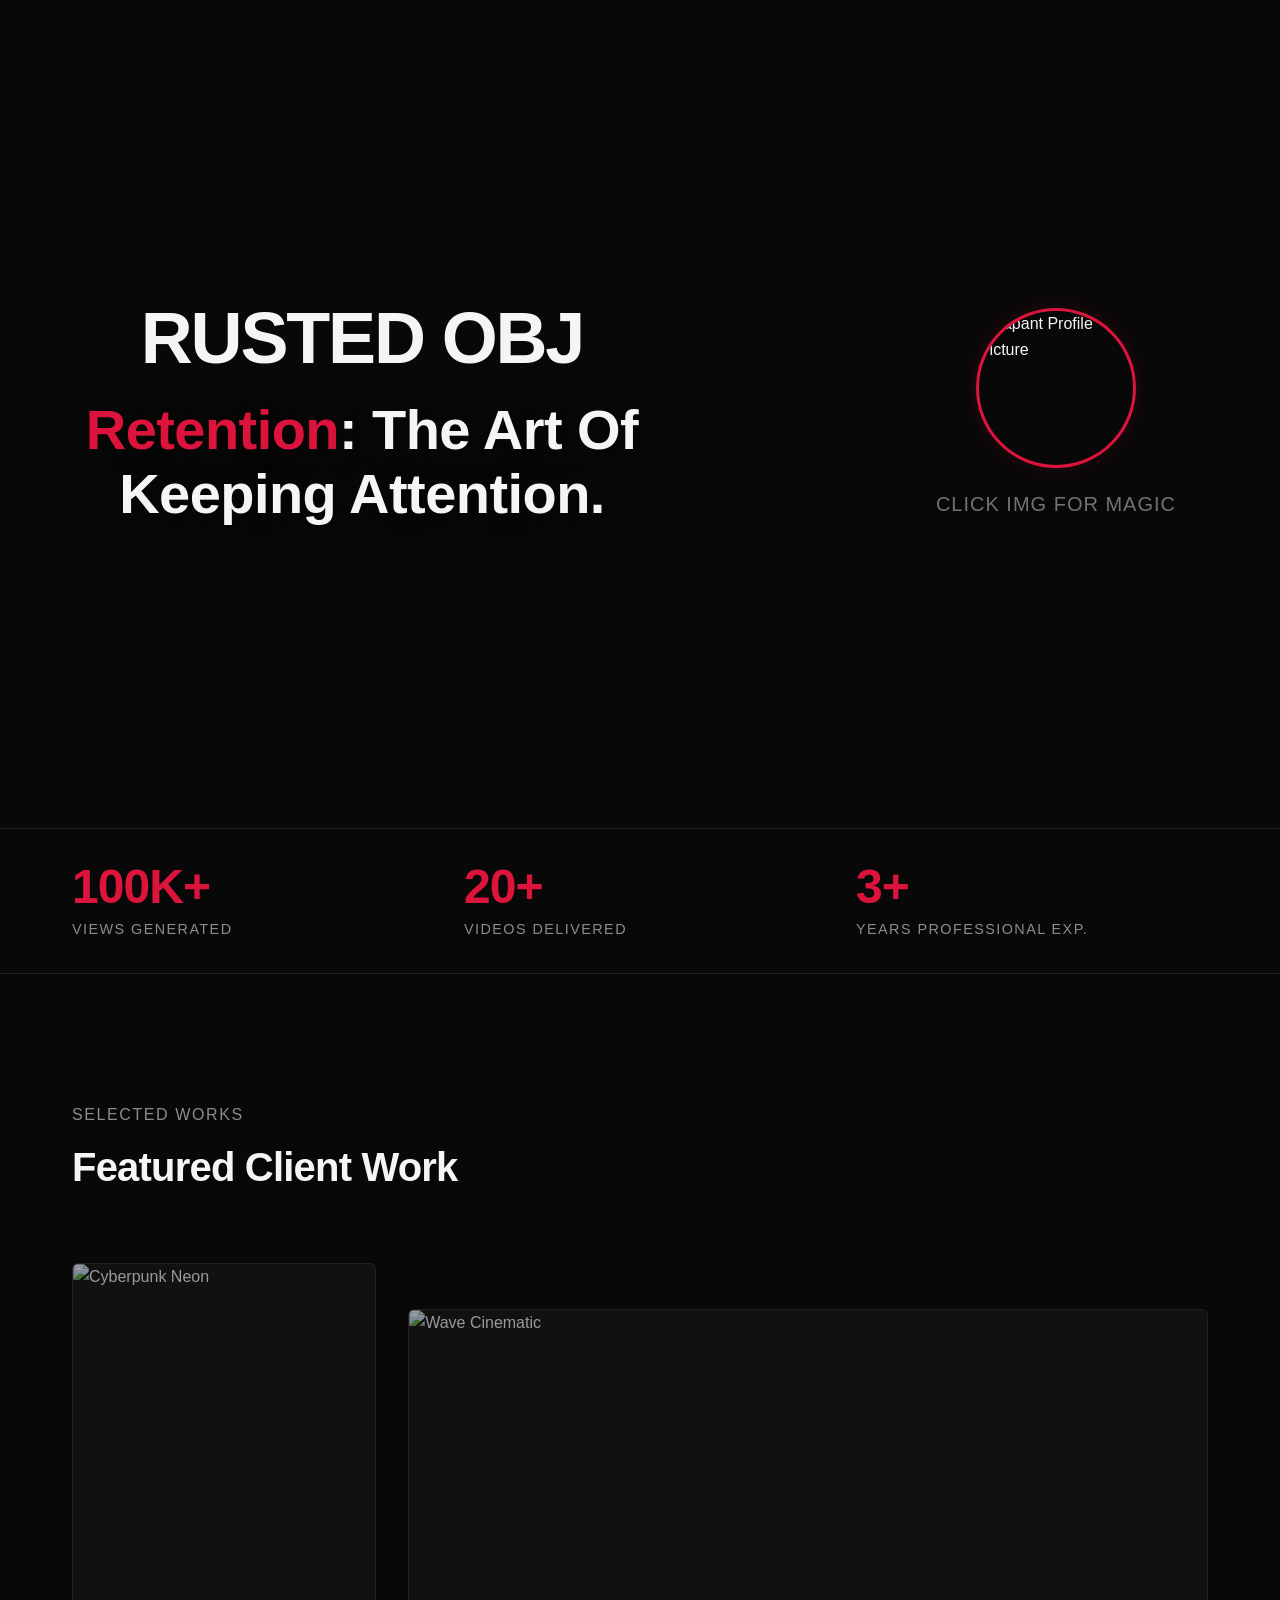
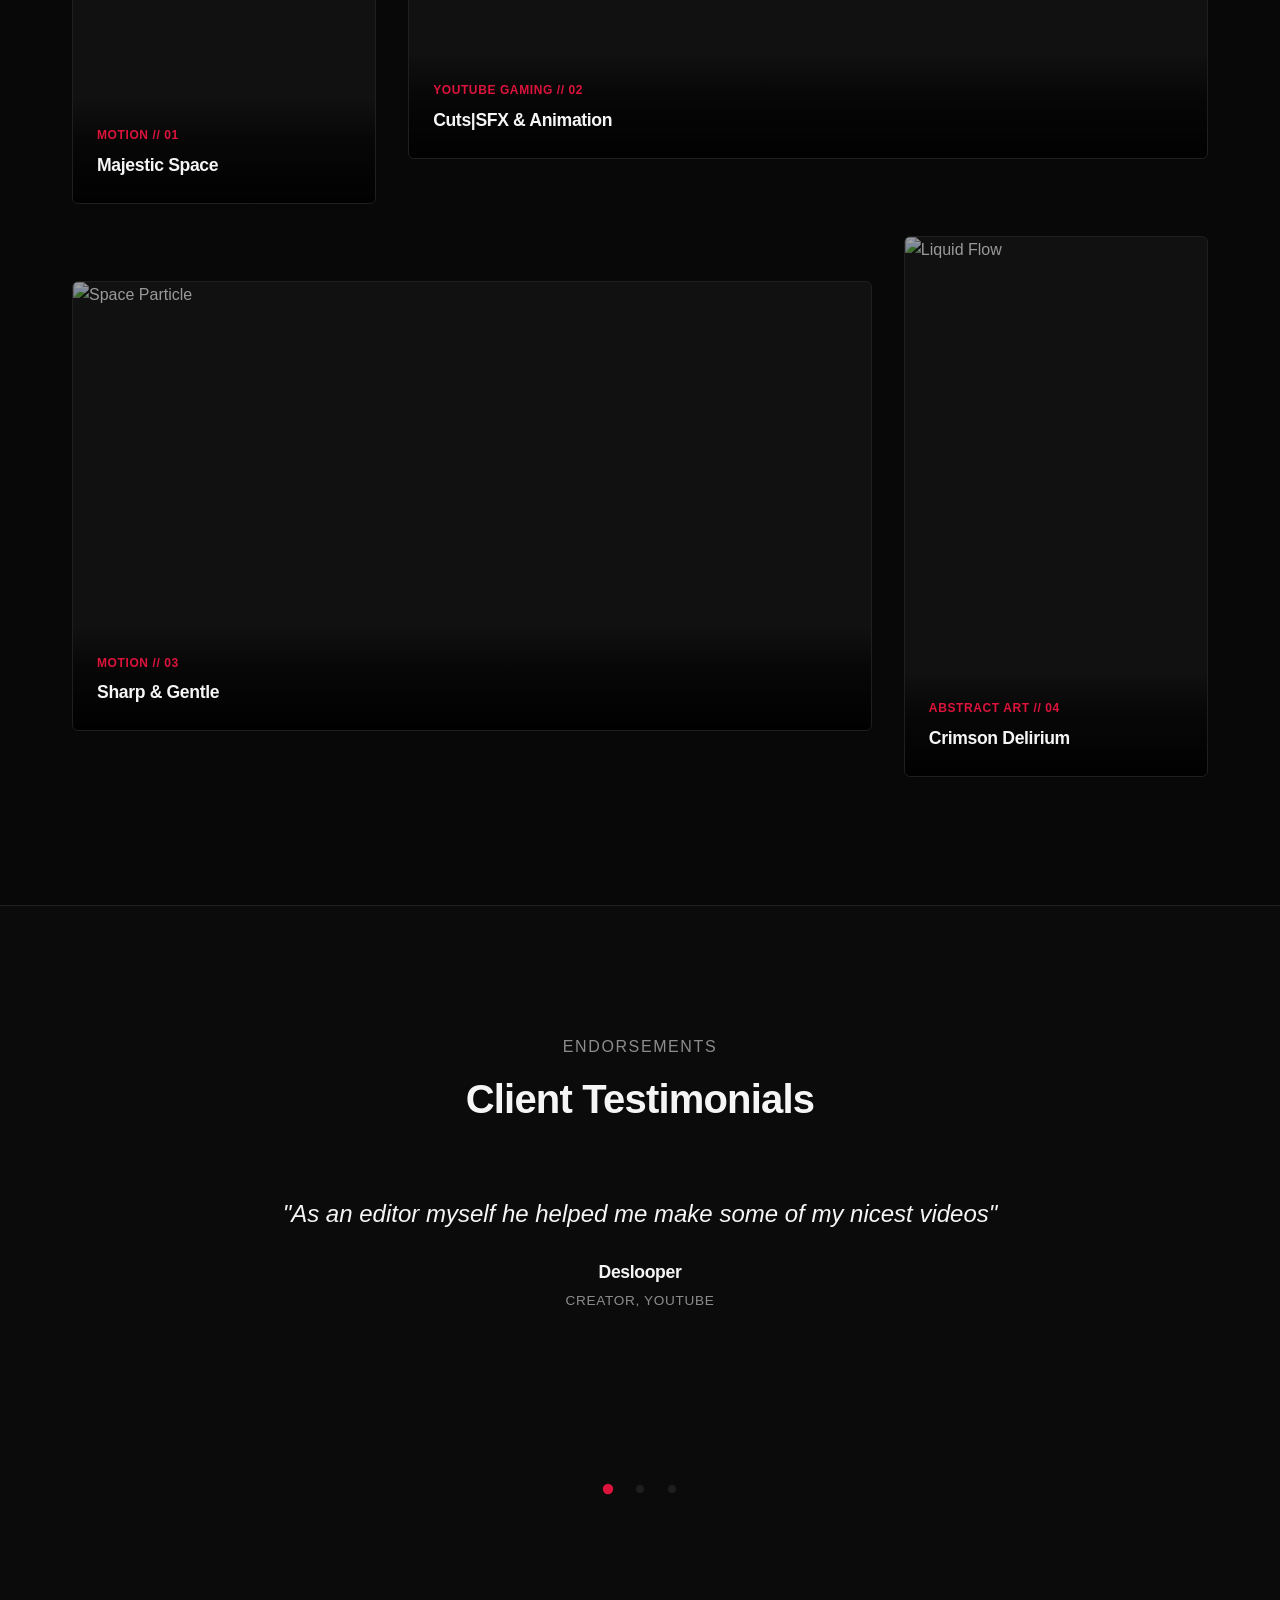
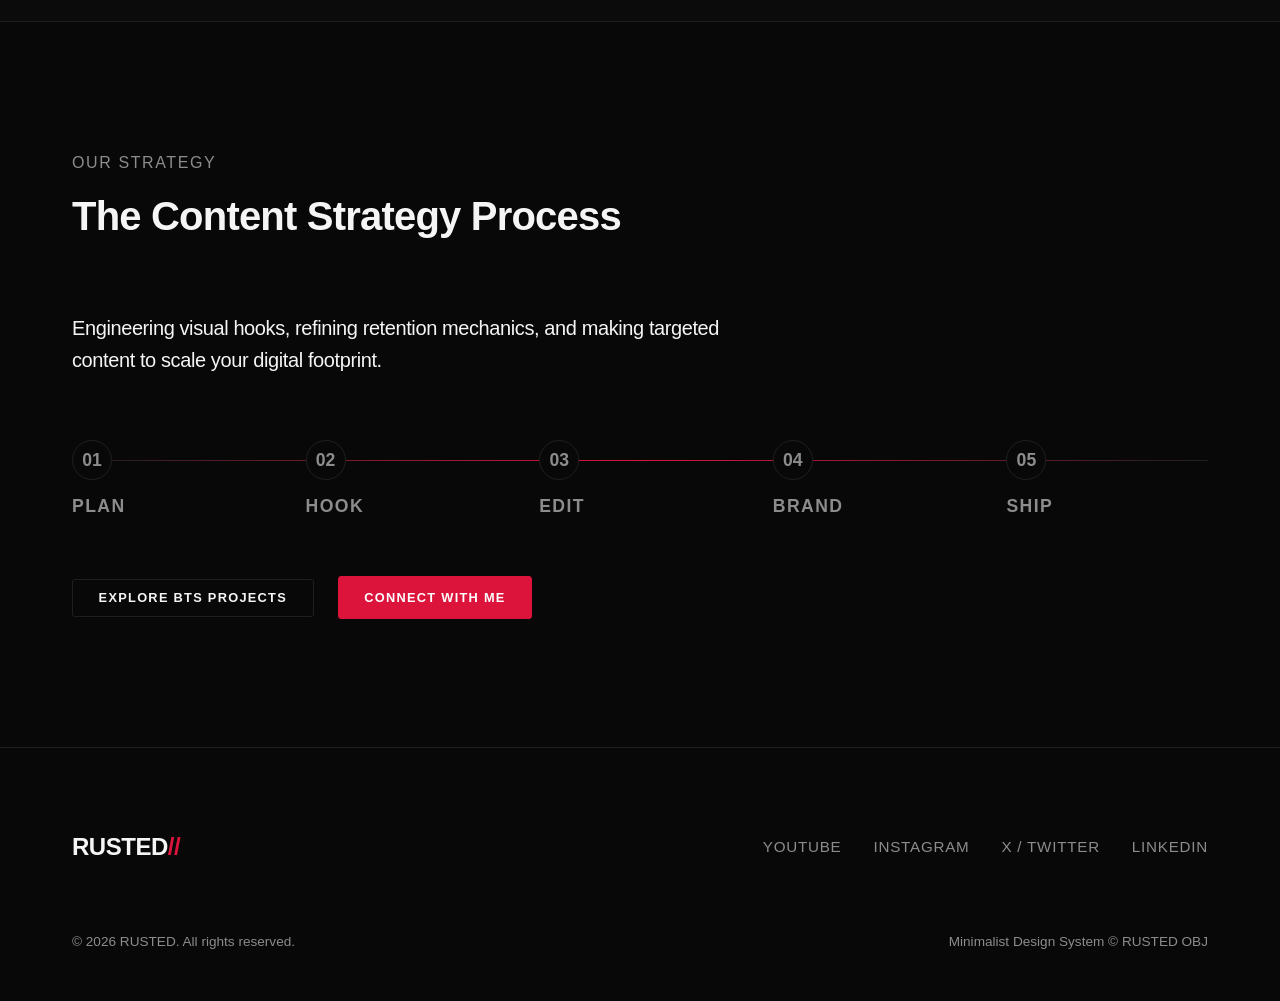
==== commit 10b9ccc9: "Update index.html" ====
--- a/index.html
+++ b/index.html
@@ -4,9 +4,9 @@
 <head>
   <meta charset="UTF-8">
   <meta name="viewport" content="width=device-width, initial-scale=1.0">
-  <title>RUSTED Content Creation Portfolio</title>
+  <title>RUSTED Content Portfolio</title>
   <meta name="description"
-    content="Professional minimalist portfolio showcase for RUSTED OBJ. Crimson highlight themed digital work, content strategy, and creative video production.">
+    content="Video Editing portfolio showcase for RUSTED OBJ. Crimson highlight themed digital work, content strategy, and creative video production.">
   <link rel="stylesheet" href="css/style.css">
 </head>
 
@@ -47,7 +47,7 @@
             <img src="https://unavatar.io/youtube/flapant"
               alt="flapant Profile Picture" class="profile-pic" id="profilePic">
           </div>
-          <p class="profile-hint" id="profileHint">Click Picture for Magic</p>
+          <p class="profile-hint" id="profileHint">Click IMG for Magic</p>
         </div>
       </div>
     </div>
@@ -197,8 +197,8 @@
       </div>
 
       <div class="strategy-intro">
-        <h3>We engineer visual hooks, refine retention mechanics, and deploy targeted content loops to systematically
-          scale your digital footprint.</h3>
+        <h3>Engineering visual hooks, refining retention mechanics, and making targeted content to scale 
+          your digital footprint.</h3>
       </div>
 
       <!-- 5 Steps Process -->
